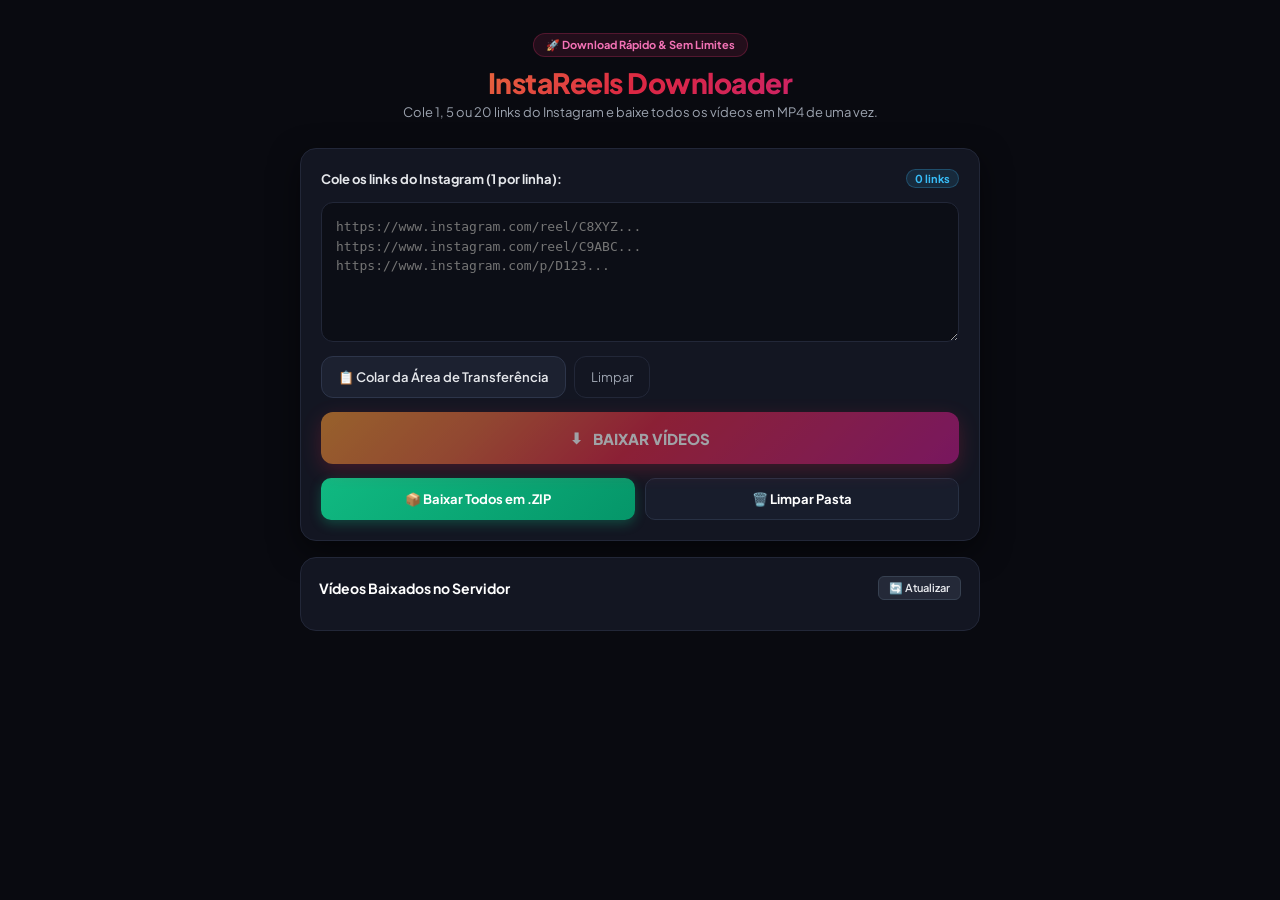
==== templates/index.html @ 551988db "Initial commit - InstaReels Batch Downloader" ====
<!DOCTYPE html>
<html lang="pt-BR">
<head>
  <meta charset="UTF-8">
  <meta name="viewport" content="width=device-width, initial-scale=1.0, maximum-scale=1.0, user-scalable=no">
  <title>InstaReels Downloader - Download em Lote</title>
  <link rel="preconnect" href="https://fonts.googleapis.com">
  <link rel="preconnect" href="https://fonts.gstatic.com" crossorigin>
  <link href="https://fonts.googleapis.com/css2?family=Plus+Jakarta+Sans:wght@400;500;600;700;800&display=swap" rel="stylesheet">
  <style>
    :root {
      --bg: #090a10;
      --card: #131622;
      --card-border: #222738;
      --text: #f3f4f6;
      --text-muted: #9ca3af;
      --gradient: linear-gradient(135deg, #f09433 0%, #e6683c 25%, #dc2743 50%, #cc2366 75%, #bc1888 100%);
      --accent: #e1306c;
      --success: #10b981;
      --error: #ef4444;
      --radius: 16px;
    }

    * {
      box-sizing: border-box;
      margin: 0;
      padding: 0;
      font-family: 'Plus Jakarta Sans', -apple-system, sans-serif;
      -webkit-tap-highlight-color: transparent;
    }

    body {
      background-color: var(--bg);
      color: var(--text);
      min-height: 100vh;
      display: flex;
      flex-direction: column;
      align-items: center;
      padding: 24px 16px;
    }

    .container {
      width: 100%;
      max-width: 680px;
      display: flex;
      flex-direction: column;
      gap: 16px;
    }

    /* Header */
    .header {
      text-align: center;
      padding: 8px 0 12px;
    }

    .badge {
      display: inline-flex;
      align-items: center;
      gap: 6px;
      background: rgba(225, 48, 108, 0.12);
      border: 1px solid rgba(225, 48, 108, 0.25);
      color: #f472b6;
      padding: 4px 12px;
      border-radius: 999px;
      font-size: 11px;
      font-weight: 700;
      margin-bottom: 8px;
    }

    .title {
      font-size: 28px;
      font-weight: 800;
      letter-spacing: -0.5px;
      background: var(--gradient);
      -webkit-background-clip: text;
      -webkit-text-fill-color: transparent;
      margin-bottom: 4px;
    }

    .subtitle {
      font-size: 13px;
      color: var(--text-muted);
    }

    /* Main Card */
    .card {
      background: var(--card);
      border: 1px solid var(--card-border);
      border-radius: var(--radius);
      padding: 20px;
      display: flex;
      flex-direction: column;
      gap: 14px;
      box-shadow: 0 10px 30px rgba(0, 0, 0, 0.5);
    }

    .input-header {
      display: flex;
      justify-content: space-between;
      align-items: center;
    }

    .input-label {
      font-size: 13px;
      font-weight: 700;
      color: #e5e7eb;
    }

    .counter-badge {
      font-size: 11px;
      font-weight: 700;
      color: #38bdf8;
      background: rgba(56, 189, 248, 0.12);
      border: 1px solid rgba(56, 189, 248, 0.25);
      padding: 2px 8px;
      border-radius: 999px;
    }

    textarea {
      width: 100%;
      min-height: 140px;
      background: #0c0e16;
      border: 1px solid var(--card-border);
      border-radius: 12px;
      padding: 14px;
      font-size: 13px;
      color: var(--text);
      outline: none;
      resize: vertical;
      line-height: 1.5;
      font-family: monospace;
      transition: all 0.2s;
    }

    textarea:focus {
      border-color: var(--accent);
      box-shadow: 0 0 0 3px rgba(225, 48, 108, 0.25);
    }

    .btn-row {
      display: flex;
      gap: 8px;
    }

    .btn-paste {
      background: #1c2130;
      border: 1px solid #2d354a;
      color: #e5e7eb;
      padding: 12px 16px;
      border-radius: 12px;
      font-size: 13px;
      font-weight: 600;
      cursor: pointer;
      display: flex;
      align-items: center;
      gap: 6px;
      transition: all 0.2s;
    }

    .btn-paste:hover {
      background: #2b3348;
    }

    .btn-clear {
      background: transparent;
      border: 1px solid var(--card-border);
      color: var(--text-muted);
      padding: 12px 16px;
      border-radius: 12px;
      font-size: 13px;
      cursor: pointer;
      transition: all 0.2s;
    }

    .btn-clear:hover {
      color: #fff;
      border-color: #4b5563;
    }

    .btn-download-all {
      width: 100%;
      background: var(--gradient);
      border: none;
      color: #fff;
      padding: 16px;
      border-radius: 12px;
      font-size: 15px;
      font-weight: 800;
      cursor: pointer;
      display: flex;
      align-items: center;
      justify-content: center;
      gap: 10px;
      box-shadow: 0 6px 20px rgba(220, 39, 67, 0.4);
      transition: all 0.2s;
    }

    .btn-download-all:hover:not(:disabled) {
      transform: translateY(-2px);
      box-shadow: 0 8px 25px rgba(220, 39, 67, 0.6);
    }

    .btn-download-all:disabled {
      opacity: 0.6;
      cursor: not-allowed;
      transform: none;
    }

    /* Batch Progress Card */
    .progress-card {
      background: #0f121b;
      border: 1px solid var(--card-border);
      border-radius: 14px;
      padding: 16px;
      display: flex;
      flex-direction: column;
      gap: 10px;
    }

    .progress-header {
      display: flex;
      justify-content: space-between;
      font-size: 12px;
      font-weight: 600;
    }

    .progress-bar-bg {
      width: 100%;
      height: 8px;
      background: #1c2130;
      border-radius: 999px;
      overflow: hidden;
    }

    .progress-bar-fill {
      height: 100%;
      width: 0%;
      background: var(--gradient);
      border-radius: 999px;
      transition: width 0.3s ease;
    }

    /* Queue items */
    .queue-list {
      display: flex;
      flex-direction: column;
      gap: 8px;
      max-height: 280px;
      overflow-y: auto;
    }

    .queue-item {
      display: flex;
      align-items: center;
      justify-content: space-between;
      padding: 10px 12px;
      background: #141824;
      border: 1px solid var(--card-border);
      border-radius: 10px;
      font-size: 12px;
    }

    .queue-item-info {
      display: flex;
      align-items: center;
      gap: 8px;
      overflow: hidden;
      max-width: 70%;
    }

    .queue-status-badge {
      font-size: 10px;
      font-weight: 700;
      padding: 2px 6px;
      border-radius: 4px;
      white-space: nowrap;
    }

    .status-waiting { background: #1e2436; color: #94a3b8; }
    .status-running { background: rgba(59, 130, 246, 0.2); color: #60a5fa; }
    .status-done { background: rgba(16, 185, 129, 0.2); color: #34d399; }
    .status-fail { background: rgba(239, 68, 68, 0.2); color: #f87171; }

    .queue-url {
      white-space: nowrap;
      overflow: hidden;
      text-overflow: ellipsis;
      color: #cbd5e1;
    }

    /* Quick Actions */
    .actions-grid {
      display: grid;
      grid-template-columns: 1fr 1fr;
      gap: 10px;
    }

    .btn-action {
      background: #181d2c;
      border: 1px solid #283144;
      color: #fff;
      padding: 12px;
      border-radius: 10px;
      font-size: 13px;
      font-weight: 700;
      text-align: center;
      text-decoration: none;
      cursor: pointer;
      display: flex;
      align-items: center;
      justify-content: center;
      gap: 6px;
      transition: all 0.2s;
    }

    .btn-action:hover {
      background: #232a3f;
      border-color: #3b455f;
    }

    .btn-zip {
      background: linear-gradient(135deg, #10b981, #059669);
      border: none;
      box-shadow: 0 4px 12px rgba(16, 185, 129, 0.3);
    }

    .btn-zip:hover {
      background: linear-gradient(135deg, #059669, #047857);
    }

    /* History */
    .history-card {
      background: var(--card);
      border: 1px solid var(--card-border);
      border-radius: var(--radius);
      padding: 18px;
    }

    .history-header {
      display: flex;
      justify-content: space-between;
      align-items: center;
      margin-bottom: 12px;
    }

    .history-title {
      font-size: 14px;
      font-weight: 700;
      color: #fff;
    }

    .history-list {
      display: flex;
      flex-direction: column;
      gap: 6px;
      max-height: 220px;
      overflow-y: auto;
    }

    .history-item {
      display: flex;
      align-items: center;
      justify-content: space-between;
      padding: 8px 12px;
      background: #0d0f17;
      border: 1px solid #1a1e2d;
      border-radius: 8px;
      font-size: 12px;
    }

    .history-name {
      color: #e2e8f0;
      max-width: 60%;
      white-space: nowrap;
      overflow: hidden;
      text-overflow: ellipsis;
    }

    .btn-sm {
      background: #242938;
      border: 1px solid #374151;
      color: #e5e7eb;
      padding: 4px 10px;
      border-radius: 6px;
      font-size: 11px;
      font-weight: 600;
      text-decoration: none;
      cursor: pointer;
    }

    .btn-sm:hover {
      background: #374151;
      color: #fff;
    }

    .spinner {
      width: 16px;
      height: 16px;
      border: 2px solid rgba(255, 255, 255, 0.3);
      border-top-color: #fff;
      border-radius: 50%;
      animation: spin 0.8s linear infinite;
    }

    @keyframes spin { to { transform: rotate(360deg); } }
    .hidden { display: none !important; }
  </style>
</head>
<body>
  <div class="container">
    <!-- Header -->
    <header class="header">
      <div class="badge">🚀 Download Rápido & Sem Limites</div>
      <h1 class="title">InstaReels Downloader</h1>
      <p class="subtitle">Cole 1, 5 ou 20 links do Instagram e baixe todos os vídeos em MP4 de uma vez.</p>
    </header>

    <!-- Main Card -->
    <main class="card">
      <div class="input-header">
        <label for="urlsInput" class="input-label">Cole os links do Instagram (1 por linha):</label>
        <span id="linkCountBadge" class="counter-badge">0 links</span>
      </div>

      <textarea 
        id="urlsInput" 
        placeholder="https://www.instagram.com/reel/C8XYZ...&#10;https://www.instagram.com/reel/C9ABC...&#10;https://www.instagram.com/p/D123..."
        autocomplete="off"
        spellcheck="false"
      ></textarea>

      <div class="btn-row">
        <button id="pasteBtn" class="btn-paste">
          📋 Colar da Área de Transferência
        </button>
        <button id="clearBtn" class="btn-clear">
          Limpar
        </button>
      </div>

      <button id="downloadAllBtn" class="btn-download-all">
        <span id="btnIcon">⬇</span>
        <span id="btnText">BAIXAR VÍDEOS</span>
        <div id="btnSpinner" class="spinner hidden"></div>
      </button>

      <!-- Progress / Queue Section -->
      <div id="progressCard" class="progress-card hidden">
        <div class="progress-header">
          <span id="progressSummary">Progresso: 0 de 0</span>
          <span id="progressPercent">0%</span>
        </div>
        <div class="progress-bar-bg">
          <div id="progressBarFill" class="progress-bar-fill"></div>
        </div>

        <div id="queueList" class="queue-list"></div>
      </div>

      <!-- Quick Action Buttons -->
      <div class="actions-grid">
        <a id="btnZipAll" href="/api/download-zip" class="btn-action btn-zip">
          📦 Baixar Todos em .ZIP
        </a>
        <button id="btnClearServer" class="btn-action">
          🗑️ Limpar Pasta
        </button>
      </div>
    </main>

    <!-- History / Files on server -->
    <section class="history-card">
      <div class="history-header">
        <h2 class="history-title">Vídeos Baixados no Servidor</h2>
        <button id="refreshBtn" class="btn-sm">🔄 Atualizar</button>
      </div>
      <div id="historyList" class="history-list"></div>
    </section>
  </div>

  <script>
    const urlsInput = document.getElementById('urlsInput');
    const linkCountBadge = document.getElementById('linkCountBadge');
    const pasteBtn = document.getElementById('pasteBtn');
    const clearBtn = document.getElementById('clearBtn');
    const downloadAllBtn = document.getElementById('downloadAllBtn');
    const btnIcon = document.getElementById('btnIcon');
    const btnText = document.getElementById('btnText');
    const btnSpinner = document.getElementById('btnSpinner');

    const progressCard = document.getElementById('progressCard');
    const progressSummary = document.getElementById('progressSummary');
    const progressPercent = document.getElementById('progressPercent');
    const progressBarFill = document.getElementById('progressBarFill');
    const queueList = document.getElementById('queueList');

    const historyList = document.getElementById('historyList');
    const refreshBtn = document.getElementById('refreshBtn');
    const btnClearServer = document.getElementById('btnClearServer');

    let isProcessing = false;

    // Helper to extract clean instagram links
    function getLinks() {
      const text = urlsInput.value;
      const regex = /https?:\/\/(?:www\.)?instagram\.com\/(?:reel|reels|p|tv)\/[A-Za-z0-9_-]+/g;
      const matches = text.match(regex) || [];
      // Remove duplicates while preserving order
      return [...new Set(matches)];
    }

    function updateCounter() {
      const links = getLinks();
      linkCountBadge.textContent = `${links.length} ${links.length === 1 ? 'link' : 'links'}`;
      downloadAllBtn.disabled = links.length === 0 || isProcessing;
    }

    urlsInput.addEventListener('input', updateCounter);

    // Paste button
    pasteBtn.addEventListener('click', async () => {
      try {
        const text = await navigator.clipboard.readText();
        if (text) {
          if (urlsInput.value.trim()) {
            urlsInput.value += '\n' + text.trim();
          } else {
            urlsInput.value = text.trim();
          }
          updateCounter();
        }
      } catch (e) {
        urlsInput.focus();
      }
    });

    // Clear button
    clearBtn.addEventListener('click', () => {
      urlsInput.value = '';
      updateCounter();
    });

    // Batch Download Process
    downloadAllBtn.addEventListener('click', async () => {
      const links = getLinks();
      if (links.length === 0 || isProcessing) return;

      isProcessing = true;
      downloadAllBtn.disabled = true;
      btnIcon.classList.add('hidden');
      btnSpinner.classList.remove('hidden');
      btnText.textContent = `BAIXANDO (${links.length} VÍDEOS)...`;

      progressCard.classList.remove('hidden');
      queueList.innerHTML = '';

      // Initialize queue UI
      const queueItems = links.map((link, idx) => {
        const div = document.createElement('div');
        div.className = 'queue-item';
        div.id = `queue-item-${idx}`;
        div.innerHTML = `
          <div class="queue-item-info">
            <span class="queue-status-badge status-waiting">Na fila</span>
            <span class="queue-url" title="${link}">${link}</span>
          </div>
          <span style="font-size:11px; color:#6b7280;">Aguardando</span>
        `;
        queueList.appendChild(div);
        return { link, idx, el: div };
      });

      let completed = 0;
      let successes = 0;

      // Process links sequentially to respect server and network resources
      for (const item of queueItems) {
        // Update item to running
        const badge = item.el.querySelector('.queue-status-badge');
        const detail = item.el.querySelector('span:last-child');
        badge.className = 'queue-status-badge status-running';
        badge.textContent = 'Baixando...';
        detail.textContent = 'Conectando...';

        try {
          const res = await fetch('/api/download', {
            method: 'POST',
            headers: { 'Content-Type': 'application/json' },
            body: JSON.stringify({ url: item.link })
          });
          const data = await res.json();

          if (data && data.success) {
            badge.className = 'queue-status-badge status-done';
            badge.textContent = '✓ Concluído';
            detail.innerHTML = `<a href="/videos/${encodeURIComponent(data.filename)}" download class="btn-sm">💾 Baixar (${data.size_mb} MB)</a>`;
            successes++;
          } else {
            badge.className = 'queue-status-badge status-fail';
            badge.textContent = '✕ Erro';
            detail.textContent = data.error || 'Falha';
          }
        } catch (err) {
          badge.className = 'queue-status-badge status-fail';
          badge.textContent = '✕ Falha de conexão';
          detail.textContent = 'Erro de rede';
        }

        completed++;
        const pct = Math.round((completed / links.length) * 100);
        progressSummary.textContent = `Progresso: ${completed} de ${links.length} (${successes} com sucesso)`;
        progressPercent.textContent = `${pct}%`;
        progressBarFill.style.width = `${pct}%`;
      }

      // Finish
      isProcessing = false;
      downloadAllBtn.disabled = false;
      btnIcon.classList.remove('hidden');
      btnSpinner.classList.add('hidden');
      btnText.textContent = `BAIXAR VÍDEOS`;
      loadHistory();
    });

    // Clear server files
    btnClearServer.addEventListener('click', async () => {
      if (confirm('Deseja apagar os vídeos baixados da pasta para liberar espaço?')) {
        await fetch('/api/clear-videos', { method: 'POST' });
        loadHistory();
      }
    });

    // Load History
    async function loadHistory() {
      try {
        const res = await fetch('/api/videos');
        const videos = await res.json();

        if (!videos || videos.length === 0) {
          historyList.innerHTML = '<div style="color:#6b7280; font-size:12px; text-align:center; padding:12px;">Nenhum vídeo salvo na pasta.</div>';
          return;
        }

        historyList.innerHTML = '';
        videos.forEach(v => {
          const item = document.createElement('div');
          item.className = 'history-item';
          item.innerHTML = `
            <div class="history-name" title="${v.name}">${v.name}</div>
            <div style="display:flex; align-items:center; gap:8px;">
              <span style="font-size:11px; color:#6b7280;">${v.size_mb} MB</span>
              <a href="/videos/${encodeURIComponent(v.name)}" download="${v.name}" class="btn-sm">⬇ Baixar</a>
            </div>
          `;
          historyList.appendChild(item);
        });
      } catch (e) {}
    }

    refreshBtn.addEventListener('click', loadHistory);
    updateCounter();
    loadHistory();
  </script>
</body>
</html>
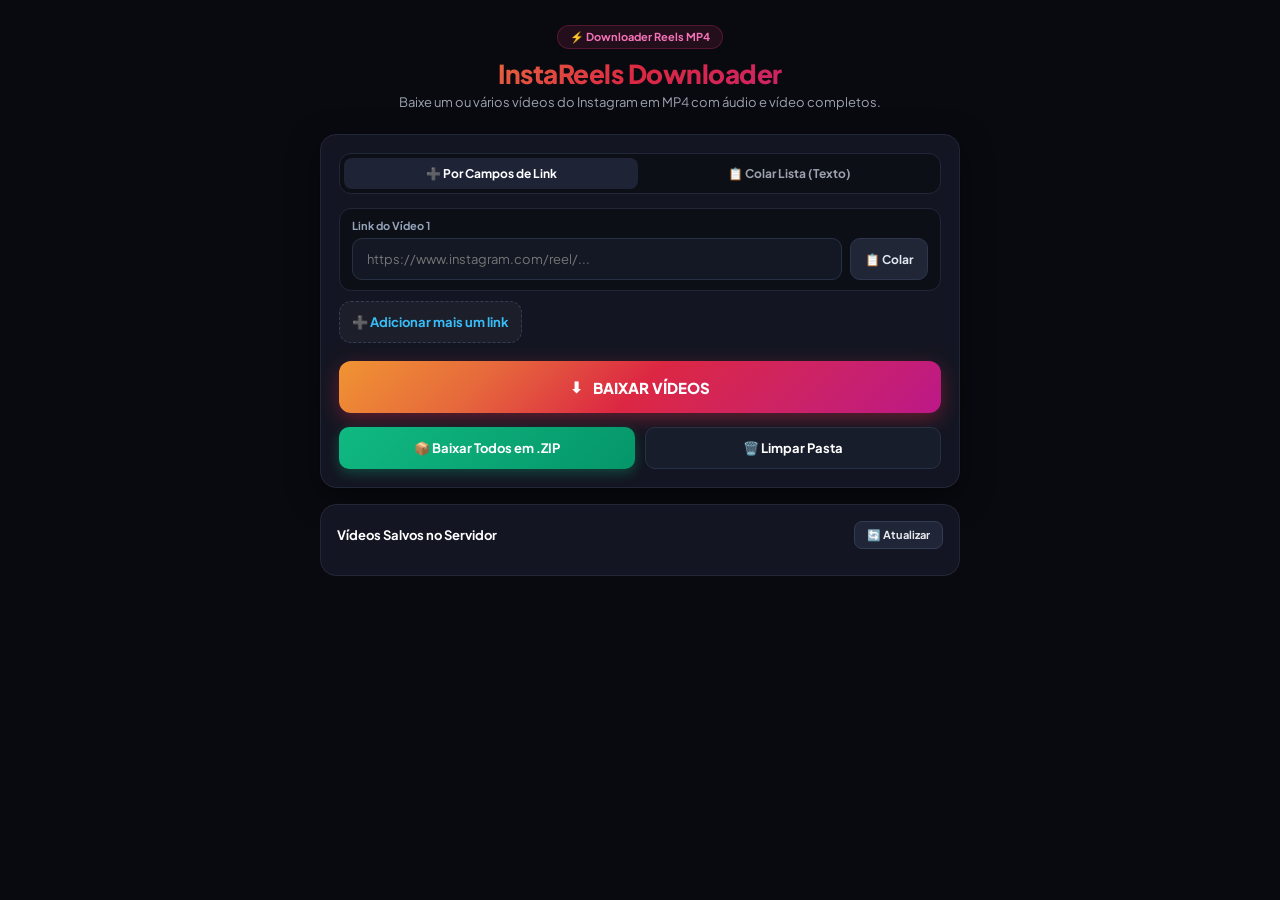
==== commit 76a9e935: "Fix video codec for mobile (H.264) and add dynamic link rows with add link button" ====
--- a/templates/index.html
+++ b/templates/index.html
@@ -3,7 +3,7 @@
 <head>
   <meta charset="UTF-8">
   <meta name="viewport" content="width=device-width, initial-scale=1.0, maximum-scale=1.0, user-scalable=no">
-  <title>InstaReels Downloader - Download em Lote</title>
+  <title>InstaReels Downloader</title>
   <link rel="preconnect" href="https://fonts.googleapis.com">
   <link rel="preconnect" href="https://fonts.gstatic.com" crossorigin>
   <link href="https://fonts.googleapis.com/css2?family=Plus+Jakarta+Sans:wght@400;500;600;700;800&display=swap" rel="stylesheet">
@@ -36,12 +36,12 @@
       display: flex;
       flex-direction: column;
       align-items: center;
-      padding: 24px 16px;
+      padding: 20px 14px;
     }
 
     .container {
       width: 100%;
-      max-width: 680px;
+      max-width: 640px;
       display: flex;
       flex-direction: column;
       gap: 16px;
@@ -50,7 +50,7 @@
     /* Header */
     .header {
       text-align: center;
-      padding: 8px 0 12px;
+      padding: 4px 0 8px;
     }
 
     .badge {
@@ -68,7 +68,7 @@
     }
 
     .title {
-      font-size: 28px;
+      font-size: 26px;
       font-weight: 800;
       letter-spacing: -0.5px;
       background: var(--gradient);
@@ -87,39 +87,154 @@
       background: var(--card);
       border: 1px solid var(--card-border);
       border-radius: var(--radius);
-      padding: 20px;
+      padding: 18px;
       display: flex;
       flex-direction: column;
       gap: 14px;
       box-shadow: 0 10px 30px rgba(0, 0, 0, 0.5);
     }
 
-    .input-header {
+    /* Mode Tabs */
+    .tab-bar {
+      display: flex;
+      background: #0d0f17;
+      border: 1px solid var(--card-border);
+      border-radius: 12px;
+      padding: 4px;
+      gap: 4px;
+    }
+
+    .tab-btn {
+      flex: 1;
+      background: transparent;
+      border: none;
+      color: var(--text-muted);
+      padding: 8px 12px;
+      font-size: 12px;
+      font-weight: 700;
+      border-radius: 8px;
+      cursor: pointer;
+      transition: all 0.2s;
+    }
+
+    .tab-btn.active {
+      background: #1e2436;
+      color: #fff;
+    }
+
+    /* Input List */
+    .link-list {
+      display: flex;
+      flex-direction: column;
+      gap: 10px;
+    }
+
+    .link-item {
+      display: flex;
+      flex-direction: column;
+      gap: 6px;
+      background: #0d0f17;
+      border: 1px solid var(--card-border);
+      border-radius: 12px;
+      padding: 10px 12px;
+      animation: fadeIn 0.2s ease;
+    }
+
+    .link-item-top {
       display: flex;
       justify-content: space-between;
       align-items: center;
     }
 
-    .input-label {
+    .link-item-label {
+      font-size: 11px;
+      font-weight: 700;
+      color: #94a3b8;
+    }
+
+    .btn-remove-row {
+      background: transparent;
+      border: none;
+      color: #ef4444;
+      font-size: 12px;
+      cursor: pointer;
+      padding: 2px 6px;
+      border-radius: 4px;
+    }
+
+    .btn-remove-row:hover {
+      background: rgba(239, 68, 68, 0.15);
+    }
+
+    .link-input-row {
+      display: flex;
+      gap: 8px;
+    }
+
+    input[type="text"] {
+      flex: 1;
+      background: #141824;
+      border: 1px solid #283144;
+      border-radius: 10px;
+      padding: 12px 14px;
       font-size: 13px;
-      font-weight: 700;
-      color: #e5e7eb;
-    }
-
-    .counter-badge {
-      font-size: 11px;
-      font-weight: 700;
+      color: var(--text);
+      outline: none;
+      transition: all 0.2s;
+    }
+
+    input[type="text"]:focus {
+      border-color: var(--accent);
+      box-shadow: 0 0 0 3px rgba(225, 48, 108, 0.2);
+    }
+
+    .btn-paste-row {
+      background: #202636;
+      border: 1px solid #2d364d;
+      color: #e2e8f0;
+      padding: 0 14px;
+      border-radius: 10px;
+      font-size: 12px;
+      font-weight: 700;
+      cursor: pointer;
+      display: flex;
+      align-items: center;
+      gap: 4px;
+      white-space: nowrap;
+      transition: all 0.2s;
+    }
+
+    .btn-paste-row:hover {
+      background: #2b354d;
+    }
+
+    /* Add Row Button */
+    .btn-add-row {
+      background: rgba(255, 255, 255, 0.04);
+      border: 1px dashed #333d54;
       color: #38bdf8;
-      background: rgba(56, 189, 248, 0.12);
-      border: 1px solid rgba(56, 189, 248, 0.25);
-      padding: 2px 8px;
-      border-radius: 999px;
-    }
-
-    textarea {
+      padding: 12px;
+      border-radius: 12px;
+      font-size: 13px;
+      font-weight: 700;
+      cursor: pointer;
+      display: flex;
+      align-items: center;
+      justify-content: center;
+      gap: 6px;
+      transition: all 0.2s;
+    }
+
+    .btn-add-row:hover {
+      background: rgba(56, 189, 248, 0.08);
+      border-color: #38bdf8;
+    }
+
+    /* Bulk Textarea (Alternative tab) */
+    .bulk-box textarea {
       width: 100%;
       min-height: 140px;
-      background: #0c0e16;
+      background: #0d0f17;
       border: 1px solid var(--card-border);
       border-radius: 12px;
       padding: 14px;
@@ -129,54 +244,14 @@
       resize: vertical;
       line-height: 1.5;
       font-family: monospace;
-      transition: all 0.2s;
-    }
-
-    textarea:focus {
+    }
+
+    .bulk-box textarea:focus {
       border-color: var(--accent);
-      box-shadow: 0 0 0 3px rgba(225, 48, 108, 0.25);
-    }
-
-    .btn-row {
-      display: flex;
-      gap: 8px;
-    }
-
-    .btn-paste {
-      background: #1c2130;
-      border: 1px solid #2d354a;
-      color: #e5e7eb;
-      padding: 12px 16px;
-      border-radius: 12px;
-      font-size: 13px;
-      font-weight: 600;
-      cursor: pointer;
-      display: flex;
-      align-items: center;
-      gap: 6px;
-      transition: all 0.2s;
-    }
-
-    .btn-paste:hover {
-      background: #2b3348;
-    }
-
-    .btn-clear {
-      background: transparent;
-      border: 1px solid var(--card-border);
-      color: var(--text-muted);
-      padding: 12px 16px;
-      border-radius: 12px;
-      font-size: 13px;
-      cursor: pointer;
-      transition: all 0.2s;
-    }
-
-    .btn-clear:hover {
-      color: #fff;
-      border-color: #4b5563;
-    }
-
+      box-shadow: 0 0 0 3px rgba(225, 48, 108, 0.2);
+    }
+
+    /* Main Action Button */
     .btn-download-all {
       width: 100%;
       background: var(--gradient);
@@ -193,6 +268,7 @@
       gap: 10px;
       box-shadow: 0 6px 20px rgba(220, 39, 67, 0.4);
       transition: all 0.2s;
+      margin-top: 4px;
     }
 
     .btn-download-all:hover:not(:disabled) {
@@ -206,22 +282,22 @@
       transform: none;
     }
 
-    /* Batch Progress Card */
+    /* Progress & Queue Section */
     .progress-card {
-      background: #0f121b;
+      background: #0d0f17;
       border: 1px solid var(--card-border);
       border-radius: 14px;
       padding: 16px;
       display: flex;
       flex-direction: column;
-      gap: 10px;
+      gap: 12px;
     }
 
     .progress-header {
       display: flex;
       justify-content: space-between;
       font-size: 12px;
-      font-weight: 600;
+      font-weight: 700;
     }
 
     .progress-bar-bg {
@@ -240,32 +316,27 @@
       transition: width 0.3s ease;
     }
 
-    /* Queue items */
     .queue-list {
       display: flex;
       flex-direction: column;
       gap: 8px;
-      max-height: 280px;
-      overflow-y: auto;
     }
 
     .queue-item {
       display: flex;
-      align-items: center;
-      justify-content: space-between;
+      flex-direction: column;
+      gap: 8px;
       padding: 10px 12px;
       background: #141824;
-      border: 1px solid var(--card-border);
+      border: 1px solid #22293b;
       border-radius: 10px;
       font-size: 12px;
     }
 
-    .queue-item-info {
-      display: flex;
-      align-items: center;
-      gap: 8px;
-      overflow: hidden;
-      max-width: 70%;
+    .queue-item-row {
+      display: flex;
+      align-items: center;
+      justify-content: space-between;
     }
 
     .queue-status-badge {
@@ -273,7 +344,6 @@
       font-weight: 700;
       padding: 2px 6px;
       border-radius: 4px;
-      white-space: nowrap;
     }
 
     .status-waiting { background: #1e2436; color: #94a3b8; }
@@ -281,11 +351,11 @@
     .status-done { background: rgba(16, 185, 129, 0.2); color: #34d399; }
     .status-fail { background: rgba(239, 68, 68, 0.2); color: #f87171; }
 
-    .queue-url {
-      white-space: nowrap;
-      overflow: hidden;
-      text-overflow: ellipsis;
-      color: #cbd5e1;
+    .video-preview-mini {
+      width: 100%;
+      max-height: 240px;
+      border-radius: 8px;
+      background: #000;
     }
 
     /* Quick Actions */
@@ -315,7 +385,6 @@
 
     .btn-action:hover {
       background: #232a3f;
-      border-color: #3b455f;
     }
 
     .btn-zip {
@@ -324,8 +393,24 @@
       box-shadow: 0 4px 12px rgba(16, 185, 129, 0.3);
     }
 
-    .btn-zip:hover {
-      background: linear-gradient(135deg, #059669, #047857);
+    .btn-sm {
+      background: #202638;
+      border: 1px solid #313b52;
+      color: #e5e7eb;
+      padding: 6px 12px;
+      border-radius: 8px;
+      font-size: 11px;
+      font-weight: 700;
+      text-decoration: none;
+      cursor: pointer;
+      display: inline-flex;
+      align-items: center;
+      gap: 4px;
+    }
+
+    .btn-sm:hover {
+      background: #2b354d;
+      color: #fff;
     }
 
     /* History */
@@ -333,18 +418,18 @@
       background: var(--card);
       border: 1px solid var(--card-border);
       border-radius: var(--radius);
-      padding: 18px;
+      padding: 16px;
     }
 
     .history-header {
       display: flex;
       justify-content: space-between;
       align-items: center;
-      margin-bottom: 12px;
+      margin-bottom: 10px;
     }
 
     .history-title {
-      font-size: 14px;
+      font-size: 13px;
       font-weight: 700;
       color: #fff;
     }
@@ -353,7 +438,7 @@
       display: flex;
       flex-direction: column;
       gap: 6px;
-      max-height: 220px;
+      max-height: 200px;
       overflow-y: auto;
     }
 
@@ -370,27 +455,10 @@
 
     .history-name {
       color: #e2e8f0;
-      max-width: 60%;
+      max-width: 55%;
       white-space: nowrap;
       overflow: hidden;
       text-overflow: ellipsis;
-    }
-
-    .btn-sm {
-      background: #242938;
-      border: 1px solid #374151;
-      color: #e5e7eb;
-      padding: 4px 10px;
-      border-radius: 6px;
-      font-size: 11px;
-      font-weight: 600;
-      text-decoration: none;
-      cursor: pointer;
-    }
-
-    .btn-sm:hover {
-      background: #374151;
-      color: #fff;
     }
 
     .spinner {
@@ -403,6 +471,8 @@
     }
 
     @keyframes spin { to { transform: rotate(360deg); } }
+    @keyframes fadeIn { from { opacity: 0; transform: translateY(-4px); } to { opacity: 1; transform: translateY(0); } }
+
     .hidden { display: none !important; }
   </style>
 </head>
@@ -410,35 +480,50 @@
   <div class="container">
     <!-- Header -->
     <header class="header">
-      <div class="badge">🚀 Download Rápido & Sem Limites</div>
+      <div class="badge">⚡ Downloader Reels MP4</div>
       <h1 class="title">InstaReels Downloader</h1>
-      <p class="subtitle">Cole 1, 5 ou 20 links do Instagram e baixe todos os vídeos em MP4 de uma vez.</p>
+      <p class="subtitle">Baixe um ou vários vídeos do Instagram em MP4 com áudio e vídeo completos.</p>
     </header>
 
     <!-- Main Card -->
     <main class="card">
-      <div class="input-header">
-        <label for="urlsInput" class="input-label">Cole os links do Instagram (1 por linha):</label>
-        <span id="linkCountBadge" class="counter-badge">0 links</span>
+      <!-- Mode Tabs -->
+      <div class="tab-bar">
+        <button id="tabFields" class="tab-btn active">➕ Por Campos de Link</button>
+        <button id="tabBulk" class="tab-btn">📋 Colar Lista (Texto)</button>
       </div>
 
-      <textarea 
-        id="urlsInput" 
-        placeholder="https://www.instagram.com/reel/C8XYZ...&#10;https://www.instagram.com/reel/C9ABC...&#10;https://www.instagram.com/p/D123..."
-        autocomplete="off"
-        spellcheck="false"
-      ></textarea>
-
-      <div class="btn-row">
-        <button id="pasteBtn" class="btn-paste">
-          📋 Colar da Área de Transferência
-        </button>
-        <button id="clearBtn" class="btn-clear">
-          Limpar
+      <!-- Mode 1: Dynamic Rows (Fields) -->
+      <div id="fieldsContainer">
+        <div id="linkRows" class="link-list">
+          <!-- Row 1 (default) -->
+          <div class="link-item" id="row-0">
+            <div class="link-item-top">
+              <span class="link-item-label">Link do Vídeo 1</span>
+            </div>
+            <div class="link-input-row">
+              <input type="text" class="link-input" placeholder="https://www.instagram.com/reel/..." spellcheck="false">
+              <button class="btn-paste-row" onclick="pasteToRow(0)">📋 Colar</button>
+            </div>
+          </div>
+        </div>
+
+        <button id="btnAddLink" class="btn-add-row" style="margin-top: 10px;">
+          ➕ Adicionar mais um link
         </button>
       </div>
 
-      <button id="downloadAllBtn" class="btn-download-all">
+      <!-- Mode 2: Bulk Textarea -->
+      <div id="bulkContainer" class="bulk-box hidden">
+        <textarea 
+          id="bulkTextarea" 
+          placeholder="Cole vários links aqui (um por linha):&#10;https://www.instagram.com/reel/C8XYZ...&#10;https://www.instagram.com/reel/C9ABC..."
+          spellcheck="false"
+        ></textarea>
+      </div>
+
+      <!-- Action Button -->
+      <button id="downloadBtn" class="btn-download-all">
         <span id="btnIcon">⬇</span>
         <span id="btnText">BAIXAR VÍDEOS</span>
         <div id="btnSpinner" class="spinner hidden"></div>
@@ -453,11 +538,10 @@
         <div class="progress-bar-bg">
           <div id="progressBarFill" class="progress-bar-fill"></div>
         </div>
-
         <div id="queueList" class="queue-list"></div>
       </div>
 
-      <!-- Quick Action Buttons -->
+      <!-- Quick Actions -->
       <div class="actions-grid">
         <a id="btnZipAll" href="/api/download-zip" class="btn-action btn-zip">
           📦 Baixar Todos em .ZIP
@@ -471,7 +555,7 @@
     <!-- History / Files on server -->
     <section class="history-card">
       <div class="history-header">
-        <h2 class="history-title">Vídeos Baixados no Servidor</h2>
+        <h2 class="history-title">Vídeos Salvos no Servidor</h2>
         <button id="refreshBtn" class="btn-sm">🔄 Atualizar</button>
       </div>
       <div id="historyList" class="history-list"></div>
@@ -479,11 +563,14 @@
   </div>
 
   <script>
-    const urlsInput = document.getElementById('urlsInput');
-    const linkCountBadge = document.getElementById('linkCountBadge');
-    const pasteBtn = document.getElementById('pasteBtn');
-    const clearBtn = document.getElementById('clearBtn');
-    const downloadAllBtn = document.getElementById('downloadAllBtn');
+    const tabFields = document.getElementById('tabFields');
+    const tabBulk = document.getElementById('tabBulk');
+    const fieldsContainer = document.getElementById('fieldsContainer');
+    const bulkContainer = document.getElementById('bulkContainer');
+    const linkRows = document.getElementById('linkRows');
+    const btnAddLink = document.getElementById('btnAddLink');
+    const bulkTextarea = document.getElementById('bulkTextarea');
+    const downloadBtn = document.getElementById('downloadBtn');
     const btnIcon = document.getElementById('btnIcon');
     const btnText = document.getElementById('btnText');
     const btnSpinner = document.getElementById('btnSpinner');
@@ -498,146 +585,197 @@
     const refreshBtn = document.getElementById('refreshBtn');
     const btnClearServer = document.getElementById('btnClearServer');
 
+    let currentMode = 'fields'; // 'fields' or 'bulk'
+    let rowCount = 1;
     let isProcessing = false;
 
-    // Helper to extract clean instagram links
-    function getLinks() {
-      const text = urlsInput.value;
-      const regex = /https?:\/\/(?:www\.)?instagram\.com\/(?:reel|reels|p|tv)\/[A-Za-z0-9_-]+/g;
-      const matches = text.match(regex) || [];
-      // Remove duplicates while preserving order
-      return [...new Set(matches)];
-    }
-
-    function updateCounter() {
-      const links = getLinks();
-      linkCountBadge.textContent = `${links.length} ${links.length === 1 ? 'link' : 'links'}`;
-      downloadAllBtn.disabled = links.length === 0 || isProcessing;
-    }
-
-    urlsInput.addEventListener('input', updateCounter);
-
-    // Paste button
-    pasteBtn.addEventListener('click', async () => {
+    // Tabs switch
+    tabFields.addEventListener('click', () => {
+      currentMode = 'fields';
+      tabFields.classList.add('active');
+      tabBulk.classList.remove('active');
+      fieldsContainer.classList.remove('hidden');
+      bulkContainer.classList.add('hidden');
+    });
+
+    tabBulk.addEventListener('click', () => {
+      currentMode = 'bulk';
+      tabBulk.classList.add('active');
+      tabFields.classList.remove('active');
+      bulkContainer.classList.remove('hidden');
+      fieldsContainer.classList.add('hidden');
+    });
+
+    // Add new row
+    btnAddLink.addEventListener('click', () => {
+      const idx = rowCount++;
+      const item = document.createElement('div');
+      item.className = 'link-item';
+      item.id = `row-${idx}`;
+      item.innerHTML = `
+        <div class="link-item-top">
+          <span class="link-item-label">Link do Vídeo ${idx + 1}</span>
+          <button class="btn-remove-row" onclick="removeRow(${idx})">✕ Remover</button>
+        </div>
+        <div class="link-input-row">
+          <input type="text" class="link-input" placeholder="https://www.instagram.com/reel/..." spellcheck="false">
+          <button class="btn-paste-row" onclick="pasteToRow(${idx})">📋 Colar</button>
+        </div>
+      `;
+      linkRows.appendChild(item);
+      const input = item.querySelector('input');
+      input.focus();
+    });
+
+    window.removeRow = function(idx) {
+      const el = document.getElementById(`row-${idx}`);
+      if (el) el.remove();
+    };
+
+    window.pasteToRow = async function(idx) {
       try {
         const text = await navigator.clipboard.readText();
-        if (text) {
-          if (urlsInput.value.trim()) {
-            urlsInput.value += '\n' + text.trim();
-          } else {
-            urlsInput.value = text.trim();
-          }
-          updateCounter();
+        const row = document.getElementById(`row-${idx}`);
+        if (row && text) {
+          const input = row.querySelector('input');
+          input.value = text.trim();
         }
       } catch (e) {
-        urlsInput.focus();
+        const row = document.getElementById(`row-${idx}`);
+        if (row) row.querySelector('input').focus();
       }
-    });
-
-    // Clear button
-    clearBtn.addEventListener('click', () => {
-      urlsInput.value = '';
-      updateCounter();
-    });
-
-    // Batch Download Process
-    downloadAllBtn.addEventListener('click', async () => {
-      const links = getLinks();
-      if (links.length === 0 || isProcessing) return;
+    };
+
+    // Collect URLs from active mode
+    function collectUrls() {
+      let urls = [];
+      if (currentMode === 'fields') {
+        const inputs = linkRows.querySelectorAll('.link-input');
+        inputs.forEach(input => {
+          const val = input.value.trim();
+          if (val && val.includes('instagram.com')) {
+            urls.push(val);
+          }
+        });
+      } else {
+        const text = bulkTextarea.value;
+        const regex = /https?:\/\/(?:www\.)?instagram\.com\/(?:reel|reels|p|tv)\/[A-Za-z0-9_-]+/g;
+        urls = text.match(regex) || [];
+      }
+      return [...new Set(urls)];
+    }
+
+    // Download Handler
+    downloadBtn.addEventListener('click', async () => {
+      const urls = collectUrls();
+      if (urls.length === 0) {
+        alert('Por favor, cole pelo menos um link válido do Instagram.');
+        return;
+      }
+
+      if (isProcessing) return;
 
       isProcessing = true;
-      downloadAllBtn.disabled = true;
+      downloadBtn.disabled = true;
       btnIcon.classList.add('hidden');
       btnSpinner.classList.remove('hidden');
-      btnText.textContent = `BAIXANDO (${links.length} VÍDEOS)...`;
+      btnText.textContent = `BAIXANDO (${urls.length} VÍDEOS)...`;
 
       progressCard.classList.remove('hidden');
       queueList.innerHTML = '';
 
-      // Initialize queue UI
-      const queueItems = links.map((link, idx) => {
+      // Initialize queue
+      const queueItems = urls.map((url, idx) => {
         const div = document.createElement('div');
         div.className = 'queue-item';
-        div.id = `queue-item-${idx}`;
+        div.id = `q-${idx}`;
         div.innerHTML = `
-          <div class="queue-item-info">
+          <div class="queue-item-row">
+            <span style="font-weight:700; color:#fff;">Vídeo ${idx + 1}</span>
             <span class="queue-status-badge status-waiting">Na fila</span>
-            <span class="queue-url" title="${link}">${link}</span>
           </div>
-          <span style="font-size:11px; color:#6b7280;">Aguardando</span>
+          <div style="font-size:11px; color:#94a3b8; overflow:hidden; text-overflow:ellipsis; white-space:nowrap;">
+            ${url}
+          </div>
+          <div class="video-container" style="display:none; margin-top:6px;"></div>
         `;
         queueList.appendChild(div);
-        return { link, idx, el: div };
+        return { url, idx, el: div };
       });
 
       let completed = 0;
       let successes = 0;
 
-      // Process links sequentially to respect server and network resources
       for (const item of queueItems) {
-        // Update item to running
         const badge = item.el.querySelector('.queue-status-badge');
-        const detail = item.el.querySelector('span:last-child');
+        const container = item.el.querySelector('.video-container');
+
         badge.className = 'queue-status-badge status-running';
         badge.textContent = 'Baixando...';
-        detail.textContent = 'Conectando...';
 
         try {
           const res = await fetch('/api/download', {
             method: 'POST',
             headers: { 'Content-Type': 'application/json' },
-            body: JSON.stringify({ url: item.link })
+            body: JSON.stringify({ url: item.url })
           });
           const data = await res.json();
 
           if (data && data.success) {
             badge.className = 'queue-status-badge status-done';
-            badge.textContent = '✓ Concluído';
-            detail.innerHTML = `<a href="/videos/${encodeURIComponent(data.filename)}" download class="btn-sm">💾 Baixar (${data.size_mb} MB)</a>`;
+            badge.textContent = `✓ Concluído (${data.size_mb} MB)`;
+
+            // Render video player with controls
+            container.style.display = 'block';
+            container.innerHTML = `
+              <video class="video-preview-mini" controls playsinline>
+                <source src="/videos/${encodeURIComponent(data.filename)}" type="video/mp4">
+              </video>
+              <div style="display:flex; justify-content:space-between; align-items:center; margin-top:6px;">
+                <span style="font-size:11px; color:#34d399; font-weight:700;">MP4 Completo (Áudio + Vídeo)</span>
+                <a href="/videos/${encodeURIComponent(data.filename)}" download="${data.filename}" class="btn-sm">💾 Baixar Arquivo</a>
+              </div>
+            `;
             successes++;
           } else {
             badge.className = 'queue-status-badge status-fail';
-            badge.textContent = '✕ Erro';
-            detail.textContent = data.error || 'Falha';
+            badge.textContent = data.error || 'Erro no download';
           }
         } catch (err) {
           badge.className = 'queue-status-badge status-fail';
-          badge.textContent = '✕ Falha de conexão';
-          detail.textContent = 'Erro de rede';
+          badge.textContent = 'Falha de rede';
         }
 
         completed++;
-        const pct = Math.round((completed / links.length) * 100);
-        progressSummary.textContent = `Progresso: ${completed} de ${links.length} (${successes} com sucesso)`;
+        const pct = Math.round((completed / urls.length) * 100);
+        progressSummary.textContent = `Progresso: ${completed} de ${urls.length} (${successes} com sucesso)`;
         progressPercent.textContent = `${pct}%`;
         progressBarFill.style.width = `${pct}%`;
       }
 
-      // Finish
       isProcessing = false;
-      downloadAllBtn.disabled = false;
+      downloadBtn.disabled = false;
       btnIcon.classList.remove('hidden');
       btnSpinner.classList.add('hidden');
-      btnText.textContent = `BAIXAR VÍDEOS`;
+      btnText.textContent = 'BAIXAR VÍDEOS';
       loadHistory();
     });
 
-    // Clear server files
+    // Clear server
     btnClearServer.addEventListener('click', async () => {
-      if (confirm('Deseja apagar os vídeos baixados da pasta para liberar espaço?')) {
+      if (confirm('Deseja apagar os vídeos da pasta do servidor para liberar espaço?')) {
         await fetch('/api/clear-videos', { method: 'POST' });
         loadHistory();
       }
     });
 
-    // Load History
+    // History
     async function loadHistory() {
       try {
         const res = await fetch('/api/videos');
         const videos = await res.json();
-
         if (!videos || videos.length === 0) {
-          historyList.innerHTML = '<div style="color:#6b7280; font-size:12px; text-align:center; padding:12px;">Nenhum vídeo salvo na pasta.</div>';
+          historyList.innerHTML = '<div style="color:#6b7280; font-size:11px; text-align:center; padding:10px;">Nenhum vídeo salvo no servidor.</div>';
           return;
         }
 
@@ -658,7 +796,6 @@
     }
 
     refreshBtn.addEventListener('click', loadHistory);
-    updateCounter();
     loadHistory();
   </script>
 </body>
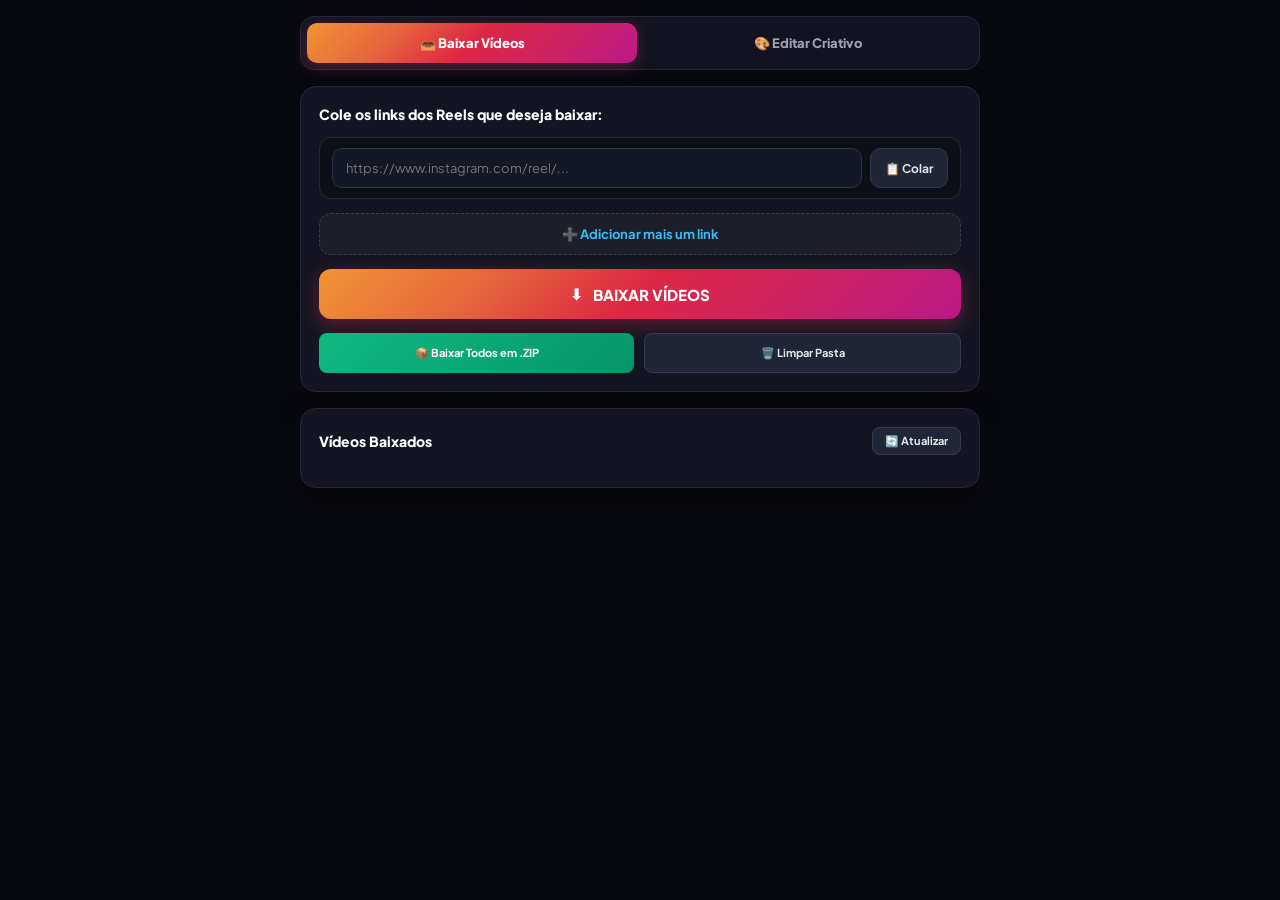
==== commit 99576001: "Add interactive Twitter/X style creative editor with custom profile, headline, live video preview an" ====
--- a/templates/index.html
+++ b/templates/index.html
@@ -3,7 +3,7 @@
 <head>
   <meta charset="UTF-8">
   <meta name="viewport" content="width=device-width, initial-scale=1.0, maximum-scale=1.0, user-scalable=no">
-  <title>InstaReels Downloader</title>
+  <title>InstaReels Studio - Downloader & Editor de Criativos</title>
   <link rel="preconnect" href="https://fonts.googleapis.com">
   <link rel="preconnect" href="https://fonts.gstatic.com" crossorigin>
   <link href="https://fonts.googleapis.com/css2?family=Plus+Jakarta+Sans:wght@400;500;600;700;800&display=swap" rel="stylesheet">
@@ -17,7 +17,7 @@
       --gradient: linear-gradient(135deg, #f09433 0%, #e6683c 25%, #dc2743 50%, #cc2366 75%, #bc1888 100%);
       --accent: #e1306c;
       --success: #10b981;
-      --error: #ef4444;
+      --purple: #8b5cf6;
       --radius: 16px;
     }
 
@@ -36,53 +36,72 @@
       display: flex;
       flex-direction: column;
       align-items: center;
-      padding: 20px 14px;
+      padding: 16px 12px 40px;
     }
 
     .container {
       width: 100%;
-      max-width: 640px;
+      max-width: 680px;
       display: flex;
       flex-direction: column;
       gap: 16px;
+    }
+
+    /* Top Navigation Tabs */
+    .nav-tabs {
+      display: flex;
+      background: #111420;
+      border: 1px solid var(--card-border);
+      border-radius: 14px;
+      padding: 6px;
+      gap: 6px;
+    }
+
+    .nav-tab-btn {
+      flex: 1;
+      background: transparent;
+      border: none;
+      color: var(--text-muted);
+      padding: 12px 14px;
+      font-size: 13px;
+      font-weight: 800;
+      border-radius: 10px;
+      cursor: pointer;
+      display: flex;
+      align-items: center;
+      justify-content: center;
+      gap: 8px;
+      transition: all 0.2s;
+    }
+
+    .nav-tab-btn.active {
+      background: var(--gradient);
+      color: #fff;
+      box-shadow: 0 4px 15px rgba(225, 48, 108, 0.35);
     }
 
     /* Header */
     .header {
       text-align: center;
-      padding: 4px 0 8px;
-    }
-
-    .badge {
-      display: inline-flex;
-      align-items: center;
-      gap: 6px;
-      background: rgba(225, 48, 108, 0.12);
-      border: 1px solid rgba(225, 48, 108, 0.25);
-      color: #f472b6;
-      padding: 4px 12px;
-      border-radius: 999px;
-      font-size: 11px;
-      font-weight: 700;
-      margin-bottom: 8px;
+      padding: 4px 0;
     }
 
     .title {
-      font-size: 26px;
+      font-size: 24px;
       font-weight: 800;
       letter-spacing: -0.5px;
       background: var(--gradient);
       -webkit-background-clip: text;
       -webkit-text-fill-color: transparent;
-      margin-bottom: 4px;
     }
 
     .subtitle {
-      font-size: 13px;
+      font-size: 12px;
       color: var(--text-muted);
-    }
-
-    /* Main Card */
+      margin-top: 2px;
+    }
+
+    /* Cards */
     .card {
       background: var(--card);
       border: 1px solid var(--card-border);
@@ -91,38 +110,19 @@
       display: flex;
       flex-direction: column;
       gap: 14px;
-      box-shadow: 0 10px 30px rgba(0, 0, 0, 0.5);
-    }
-
-    /* Mode Tabs */
-    .tab-bar {
-      display: flex;
-      background: #0d0f17;
-      border: 1px solid var(--card-border);
-      border-radius: 12px;
-      padding: 4px;
-      gap: 4px;
-    }
-
-    .tab-btn {
-      flex: 1;
-      background: transparent;
-      border: none;
-      color: var(--text-muted);
-      padding: 8px 12px;
-      font-size: 12px;
-      font-weight: 700;
-      border-radius: 8px;
-      cursor: pointer;
-      transition: all 0.2s;
-    }
-
-    .tab-btn.active {
-      background: #1e2436;
+      box-shadow: 0 10px 30px rgba(0, 0, 0, 0.4);
+    }
+
+    .section-title {
+      font-size: 14px;
+      font-weight: 800;
       color: #fff;
-    }
-
-    /* Input List */
+      display: flex;
+      align-items: center;
+      gap: 6px;
+    }
+
+    /* Inputs */
     .link-list {
       display: flex;
       flex-direction: column;
@@ -137,33 +137,6 @@
       border: 1px solid var(--card-border);
       border-radius: 12px;
       padding: 10px 12px;
-      animation: fadeIn 0.2s ease;
-    }
-
-    .link-item-top {
-      display: flex;
-      justify-content: space-between;
-      align-items: center;
-    }
-
-    .link-item-label {
-      font-size: 11px;
-      font-weight: 700;
-      color: #94a3b8;
-    }
-
-    .btn-remove-row {
-      background: transparent;
-      border: none;
-      color: #ef4444;
-      font-size: 12px;
-      cursor: pointer;
-      padding: 2px 6px;
-      border-radius: 4px;
-    }
-
-    .btn-remove-row:hover {
-      background: rgba(239, 68, 68, 0.15);
     }
 
     .link-input-row {
@@ -171,19 +144,20 @@
       gap: 8px;
     }
 
-    input[type="text"] {
+    input[type="text"], textarea, select {
       flex: 1;
+      width: 100%;
       background: #141824;
       border: 1px solid #283144;
       border-radius: 10px;
-      padding: 12px 14px;
+      padding: 11px 13px;
       font-size: 13px;
       color: var(--text);
       outline: none;
       transition: all 0.2s;
     }
 
-    input[type="text"]:focus {
+    input[type="text"]:focus, textarea:focus, select:focus {
       border-color: var(--accent);
       box-shadow: 0 0 0 3px rgba(225, 48, 108, 0.2);
     }
@@ -200,15 +174,8 @@
       display: flex;
       align-items: center;
       gap: 4px;
-      white-space: nowrap;
-      transition: all 0.2s;
-    }
-
-    .btn-paste-row:hover {
-      background: #2b354d;
-    }
-
-    /* Add Row Button */
+    }
+
     .btn-add-row {
       background: rgba(255, 255, 255, 0.04);
       border: 1px dashed #333d54;
@@ -222,42 +189,15 @@
       align-items: center;
       justify-content: center;
       gap: 6px;
-      transition: all 0.2s;
-    }
-
-    .btn-add-row:hover {
-      background: rgba(56, 189, 248, 0.08);
-      border-color: #38bdf8;
-    }
-
-    /* Bulk Textarea (Alternative tab) */
-    .bulk-box textarea {
-      width: 100%;
-      min-height: 140px;
-      background: #0d0f17;
-      border: 1px solid var(--card-border);
-      border-radius: 12px;
-      padding: 14px;
-      font-size: 13px;
-      color: var(--text);
-      outline: none;
-      resize: vertical;
-      line-height: 1.5;
-      font-family: monospace;
-    }
-
-    .bulk-box textarea:focus {
-      border-color: var(--accent);
-      box-shadow: 0 0 0 3px rgba(225, 48, 108, 0.2);
-    }
-
-    /* Main Action Button */
-    .btn-download-all {
+    }
+
+    /* Buttons */
+    .btn-download-all, .btn-render-all {
       width: 100%;
       background: var(--gradient);
       border: none;
       color: #fff;
-      padding: 16px;
+      padding: 15px;
       border-radius: 12px;
       font-size: 15px;
       font-weight: 800;
@@ -268,129 +208,225 @@
       gap: 10px;
       box-shadow: 0 6px 20px rgba(220, 39, 67, 0.4);
       transition: all 0.2s;
-      margin-top: 4px;
-    }
-
-    .btn-download-all:hover:not(:disabled) {
-      transform: translateY(-2px);
-      box-shadow: 0 8px 25px rgba(220, 39, 67, 0.6);
-    }
-
-    .btn-download-all:disabled {
+    }
+
+    .btn-download-all:disabled, .btn-render-all:disabled {
       opacity: 0.6;
       cursor: not-allowed;
-      transform: none;
-    }
-
-    /* Progress & Queue Section */
-    .progress-card {
-      background: #0d0f17;
+    }
+
+    /* EDITOR SPECIFIC STYLES */
+    .editor-grid {
+      display: flex;
+      flex-direction: column;
+      gap: 16px;
+    }
+
+    /* Interactive Preview Container (Simulating 9:16 mobile canvas) */
+    .preview-canvas-wrapper {
+      display: flex;
+      justify-content: center;
+      align-items: center;
+      padding: 12px;
+      background: #08090f;
+      border-radius: var(--radius);
       border: 1px solid var(--card-border);
-      border-radius: 14px;
-      padding: 16px;
+    }
+
+    .reels-canvas {
+      width: 320px;
+      height: 568px; /* 9:16 ratio scaled down from 1080x1920 (factor ~3.38) */
+      background: #ffffff;
+      border-radius: 24px;
+      box-shadow: 0 16px 40px rgba(0, 0, 0, 0.8);
+      position: relative;
+      overflow: hidden;
       display: flex;
       flex-direction: column;
-      gap: 12px;
-    }
-
-    .progress-header {
-      display: flex;
-      justify-content: space-between;
+      align-items: center;
+      user-select: none;
+    }
+
+    /* Twitter Profile Header inside Canvas */
+    .canvas-header {
+      width: 260px; /* ~880px scaled */
+      display: flex;
+      align-items: center;
+      gap: 10px;
+      margin-top: 110px; /* ~380px scaled */
+    }
+
+    .canvas-avatar-box {
+      position: relative;
+      width: 44px;
+      height: 44px;
+      flex-shrink: 0;
+    }
+
+    .canvas-avatar-img {
+      width: 44px;
+      height: 44px;
+      border-radius: 50%;
+      object-fit: cover;
+    }
+
+    .canvas-verified-badge {
+      position: absolute;
+      top: -2px;
+      right: -4px;
+      width: 14px;
+      height: 14px;
+    }
+
+    .canvas-names {
+      display: flex;
+      flex-direction: column;
+      overflow: hidden;
+    }
+
+    .canvas-name {
+      font-size: 11px;
+      font-weight: 800;
+      color: #000;
+      line-height: 1.2;
+      white-space: nowrap;
+      overflow: hidden;
+      text-overflow: ellipsis;
+    }
+
+    .canvas-handle {
+      font-size: 9px;
+      color: #65676b;
+      margin-top: 2px;
+    }
+
+    /* Headline inside Canvas */
+    .canvas-headline {
+      width: 260px;
+      margin-top: 12px;
+      font-size: 13px;
+      font-weight: 800;
+      color: #000;
+      line-height: 1.35;
+      white-space: pre-line;
+      text-align: left;
+    }
+
+    /* Video Frame inside Canvas */
+    .canvas-video-box {
+      width: 260px;
+      height: 230px;
+      margin-top: 12px;
+      position: relative;
+      border-radius: 10px;
+      overflow: hidden;
+      background: #000;
+      display: flex;
+      align-items: center;
+      justify-content: center;
+    }
+
+    .canvas-video-player {
+      width: 100%;
+      height: 100%;
+      object-fit: cover;
+      transform-origin: center center;
+    }
+
+    .canvas-watermark {
+      position: absolute;
+      top: 50%;
+      left: 50%;
+      transform: translate(-50%, -50%);
+      color: rgba(255, 255, 255, 0.4);
+      font-size: 11px;
+      font-weight: 800;
+      text-shadow: 0 1px 3px rgba(0, 0, 0, 0.6);
+      pointer-events: none;
+    }
+
+    /* Controls Panel */
+    .controls-card {
+      display: flex;
+      flex-direction: column;
+      gap: 14px;
+    }
+
+    .control-group {
+      display: flex;
+      flex-direction: column;
+      gap: 6px;
+    }
+
+    .control-label {
       font-size: 12px;
       font-weight: 700;
-    }
-
-    .progress-bar-bg {
+      color: #cbd5e1;
+      display: flex;
+      justify-content: space-between;
+    }
+
+    .control-row {
+      display: flex;
+      gap: 8px;
+      align-items: center;
+    }
+
+    .btn-preset {
+      flex: 1;
+      background: #141824;
+      border: 1px solid var(--card-border);
+      color: #cbd5e1;
+      padding: 8px;
+      border-radius: 8px;
+      font-size: 11px;
+      font-weight: 700;
+      cursor: pointer;
+      transition: all 0.2s;
+    }
+
+    .btn-preset.active {
+      background: var(--purple);
+      color: #fff;
+      border-color: var(--purple);
+    }
+
+    input[type="range"] {
       width: 100%;
-      height: 8px;
-      background: #1c2130;
-      border-radius: 999px;
-      overflow: hidden;
-    }
-
-    .progress-bar-fill {
-      height: 100%;
-      width: 0%;
-      background: var(--gradient);
-      border-radius: 999px;
-      transition: width 0.3s ease;
-    }
-
-    .queue-list {
+      accent-color: var(--accent);
+      cursor: pointer;
+    }
+
+    .btn-upload-avatar {
+      background: #1e2436;
+      border: 1px solid #2d364d;
+      color: #fff;
+      padding: 8px 12px;
+      border-radius: 8px;
+      font-size: 11px;
+      font-weight: 700;
+      cursor: pointer;
+      display: inline-flex;
+      align-items: center;
+      gap: 4px;
+    }
+
+    /* Queue & History */
+    .queue-list, .history-list {
       display: flex;
       flex-direction: column;
       gap: 8px;
     }
 
-    .queue-item {
-      display: flex;
-      flex-direction: column;
-      gap: 8px;
+    .queue-item, .history-item {
+      display: flex;
+      align-items: center;
+      justify-content: space-between;
       padding: 10px 12px;
       background: #141824;
-      border: 1px solid #22293b;
+      border: 1px solid var(--card-border);
       border-radius: 10px;
       font-size: 12px;
-    }
-
-    .queue-item-row {
-      display: flex;
-      align-items: center;
-      justify-content: space-between;
-    }
-
-    .queue-status-badge {
-      font-size: 10px;
-      font-weight: 700;
-      padding: 2px 6px;
-      border-radius: 4px;
-    }
-
-    .status-waiting { background: #1e2436; color: #94a3b8; }
-    .status-running { background: rgba(59, 130, 246, 0.2); color: #60a5fa; }
-    .status-done { background: rgba(16, 185, 129, 0.2); color: #34d399; }
-    .status-fail { background: rgba(239, 68, 68, 0.2); color: #f87171; }
-
-    .video-preview-mini {
-      width: 100%;
-      max-height: 240px;
-      border-radius: 8px;
-      background: #000;
-    }
-
-    /* Quick Actions */
-    .actions-grid {
-      display: grid;
-      grid-template-columns: 1fr 1fr;
-      gap: 10px;
-    }
-
-    .btn-action {
-      background: #181d2c;
-      border: 1px solid #283144;
-      color: #fff;
-      padding: 12px;
-      border-radius: 10px;
-      font-size: 13px;
-      font-weight: 700;
-      text-align: center;
-      text-decoration: none;
-      cursor: pointer;
-      display: flex;
-      align-items: center;
-      justify-content: center;
-      gap: 6px;
-      transition: all 0.2s;
-    }
-
-    .btn-action:hover {
-      background: #232a3f;
-    }
-
-    .btn-zip {
-      background: linear-gradient(135deg, #10b981, #059669);
-      border: none;
-      box-shadow: 0 4px 12px rgba(16, 185, 129, 0.3);
     }
 
     .btn-sm {
@@ -408,57 +444,16 @@
       gap: 4px;
     }
 
-    .btn-sm:hover {
-      background: #2b354d;
+    .btn-purple {
+      background: linear-gradient(135deg, #8b5cf6, #6d28d9);
       color: #fff;
-    }
-
-    /* History */
-    .history-card {
-      background: var(--card);
-      border: 1px solid var(--card-border);
-      border-radius: var(--radius);
-      padding: 16px;
-    }
-
-    .history-header {
-      display: flex;
-      justify-content: space-between;
-      align-items: center;
-      margin-bottom: 10px;
-    }
-
-    .history-title {
-      font-size: 13px;
-      font-weight: 700;
+      border: none;
+    }
+
+    .btn-green {
+      background: linear-gradient(135deg, #10b981, #059669);
       color: #fff;
-    }
-
-    .history-list {
-      display: flex;
-      flex-direction: column;
-      gap: 6px;
-      max-height: 200px;
-      overflow-y: auto;
-    }
-
-    .history-item {
-      display: flex;
-      align-items: center;
-      justify-content: space-between;
-      padding: 8px 12px;
-      background: #0d0f17;
-      border: 1px solid #1a1e2d;
-      border-radius: 8px;
-      font-size: 12px;
-    }
-
-    .history-name {
-      color: #e2e8f0;
-      max-width: 55%;
-      white-space: nowrap;
-      overflow: hidden;
-      text-overflow: ellipsis;
+      border: none;
     }
 
     .spinner {
@@ -471,36 +466,30 @@
     }
 
     @keyframes spin { to { transform: rotate(360deg); } }
-    @keyframes fadeIn { from { opacity: 0; transform: translateY(-4px); } to { opacity: 1; transform: translateY(0); } }
-
     .hidden { display: none !important; }
   </style>
 </head>
 <body>
   <div class="container">
-    <!-- Header -->
-    <header class="header">
-      <div class="badge">⚡ Downloader Reels MP4</div>
-      <h1 class="title">InstaReels Downloader</h1>
-      <p class="subtitle">Baixe um ou vários vídeos do Instagram em MP4 com áudio e vídeo completos.</p>
-    </header>
-
-    <!-- Main Card -->
-    <main class="card">
-      <!-- Mode Tabs -->
-      <div class="tab-bar">
-        <button id="tabFields" class="tab-btn active">➕ Por Campos de Link</button>
-        <button id="tabBulk" class="tab-btn">📋 Colar Lista (Texto)</button>
-      </div>
-
-      <!-- Mode 1: Dynamic Rows (Fields) -->
-      <div id="fieldsContainer">
+    <!-- Navigation Tabs -->
+    <nav class="nav-tabs">
+      <button id="navTabDownload" class="nav-tab-btn active">
+        <span>📥 Baixar Vídeos</span>
+      </button>
+      <button id="navTabCreative" class="nav-tab-btn">
+        <span>🎨 Editar Criativo</span>
+      </button>
+    </nav>
+
+    <!-- SECTION 1: DOWNLOADER -->
+    <div id="sectionDownloader" class="editor-grid">
+      <div class="card">
+        <div class="section-title">
+          <span>Cole os links dos Reels que deseja baixar:</span>
+        </div>
+
         <div id="linkRows" class="link-list">
-          <!-- Row 1 (default) -->
           <div class="link-item" id="row-0">
-            <div class="link-item-top">
-              <span class="link-item-label">Link do Vídeo 1</span>
-            </div>
             <div class="link-input-row">
               <input type="text" class="link-input" placeholder="https://www.instagram.com/reel/..." spellcheck="false">
               <button class="btn-paste-row" onclick="pasteToRow(0)">📋 Colar</button>
@@ -508,114 +497,242 @@
           </div>
         </div>
 
-        <button id="btnAddLink" class="btn-add-row" style="margin-top: 10px;">
+        <button id="btnAddLink" class="btn-add-row">
           ➕ Adicionar mais um link
         </button>
+
+        <button id="downloadBtn" class="btn-download-all">
+          <span id="btnIcon">⬇</span>
+          <span id="btnText">BAIXAR VÍDEOS</span>
+          <div id="btnSpinner" class="spinner hidden"></div>
+        </button>
+
+        <!-- Download Queue -->
+        <div id="progressCard" class="card hidden" style="padding: 14px; background: #0c0e16;">
+          <div style="display:flex; justify-content:space-between; font-size:12px; font-weight:700; margin-bottom:8px;">
+            <span id="progressSummary">Progresso: 0 de 0</span>
+            <span id="progressPercent">0%</span>
+          </div>
+          <div id="queueList" class="queue-list"></div>
+        </div>
+
+        <div style="display:flex; gap:10px;">
+          <a id="btnZipAll" href="/api/download-zip" class="btn-sm btn-green" style="flex:1; justify-content:center; padding:12px;">
+            📦 Baixar Todos em .ZIP
+          </a>
+          <button id="btnClearServer" class="btn-sm" style="flex:1; justify-content:center; padding:12px;">
+            🗑️ Limpar Pasta
+          </button>
+        </div>
       </div>
 
-      <!-- Mode 2: Bulk Textarea -->
-      <div id="bulkContainer" class="bulk-box hidden">
-        <textarea 
-          id="bulkTextarea" 
-          placeholder="Cole vários links aqui (um por linha):&#10;https://www.instagram.com/reel/C8XYZ...&#10;https://www.instagram.com/reel/C9ABC..."
-          spellcheck="false"
-        ></textarea>
+      <!-- History of downloaded files -->
+      <div class="card">
+        <div style="display:flex; justify-content:space-between; align-items:center;">
+          <div class="section-title">Vídeos Baixados</div>
+          <button id="refreshBtn" class="btn-sm">🔄 Atualizar</button>
+        </div>
+        <div id="historyList" class="history-list"></div>
       </div>
-
-      <!-- Action Button -->
-      <button id="downloadBtn" class="btn-download-all">
-        <span id="btnIcon">⬇</span>
-        <span id="btnText">BAIXAR VÍDEOS</span>
-        <div id="btnSpinner" class="spinner hidden"></div>
-      </button>
-
-      <!-- Progress / Queue Section -->
-      <div id="progressCard" class="progress-card hidden">
-        <div class="progress-header">
-          <span id="progressSummary">Progresso: 0 de 0</span>
-          <span id="progressPercent">0%</span>
-        </div>
-        <div class="progress-bar-bg">
-          <div id="progressBarFill" class="progress-bar-fill"></div>
-        </div>
-        <div id="queueList" class="queue-list"></div>
+    </div>
+
+    <!-- SECTION 2: CREATIVE EDITOR (TWITTER / X STYLE) -->
+    <div id="sectionCreative" class="editor-grid hidden">
+      <!-- 1. Video Selection -->
+      <div class="card">
+        <div class="section-title">1. Escolha o Vídeo para o Criativo</div>
+        <div style="display:flex; gap:8px;">
+          <select id="videoSelect" style="flex:1;">
+            <option value="">Selecione um vídeo baixado...</option>
+          </select>
+          <label class="btn-sm btn-purple" style="cursor:pointer; padding:12px;">
+            📁 Subir Vídeo
+            <input type="file" id="videoFileInput" accept="video/mp4,video/*" class="hidden">
+          </label>
+        </div>
       </div>
 
-      <!-- Quick Actions -->
-      <div class="actions-grid">
-        <a id="btnZipAll" href="/api/download-zip" class="btn-action btn-zip">
-          📦 Baixar Todos em .ZIP
-        </a>
-        <button id="btnClearServer" class="btn-action">
-          🗑️ Limpar Pasta
+      <!-- 2. Live Interactive Canvas Preview -->
+      <div class="preview-canvas-wrapper">
+        <div class="reels-canvas" id="reelsCanvas">
+          <!-- Profile Card -->
+          <div class="canvas-header" id="canvasHeader">
+            <div class="canvas-avatar-box">
+              <img id="previewAvatar" src="/avatar.png" class="canvas-avatar-img" alt="Avatar">
+              <img id="previewBadge" src="/badge.png" class="canvas-verified-badge" alt="Verified">
+            </div>
+            <div class="canvas-names">
+              <div id="previewName" class="canvas-name">Bruno César | Tráfego Pago e Orgânico</div>
+              <div id="previewHandle" class="canvas-handle">@brunocesar.2t</div>
+            </div>
+          </div>
+
+          <!-- Headline -->
+          <div id="previewHeadline" class="canvas-headline">A headline aqui a headline aqui
+A headline aqui a headline aqui
+A headline aqui a headline aqui</div>
+
+          <!-- Video Box -->
+          <div class="canvas-video-box" id="canvasVideoBox">
+            <video id="previewVideoPlayer" class="canvas-video-player" playsinline autoplay loop muted></video>
+            <div id="previewWatermark" class="canvas-watermark">@brunocesar.2t</div>
+          </div>
+        </div>
+      </div>
+
+      <!-- 3. Customization Controls -->
+      <div class="card controls-card">
+        <div class="section-title">2. Personalize o Perfil & Texto</div>
+
+        <!-- Avatar, Name, Handle, Verified -->
+        <div class="control-group">
+          <label class="control-label">Foto de Perfil:</label>
+          <div class="control-row">
+            <label class="btn-upload-avatar">
+              📷 Trocar Foto de Perfil
+              <input type="file" id="avatarFileInput" accept="image/*" class="hidden">
+            </label>
+            <label style="font-size:12px; display:flex; align-items:center; gap:6px; cursor:pointer; color:#94a3b8;">
+              <input type="checkbox" id="checkVerified" checked> Selo Verificado
+            </label>
+          </div>
+        </div>
+
+        <div class="control-group">
+          <label class="control-label">Nome Completo / Especialidade:</label>
+          <input type="text" id="inputName" value="Bruno César | Tráfego Pago e Orgânico">
+        </div>
+
+        <div class="control-group">
+          <label class="control-label">Arroba / Usuário:</label>
+          <input type="text" id="inputHandle" value="@brunocesar.2t">
+        </div>
+
+        <div class="control-group">
+          <label class="control-label">Headline / Texto da Postagem:</label>
+          <textarea id="inputHeadline" rows="3">A headline aqui a headline aqui
+A headline aqui a headline aqui
+A headline aqui a headline aqui</textarea>
+        </div>
+
+        <div class="section-title" style="margin-top:10px;">3. Recorte & Redimensionamento Livre do Vídeo</div>
+
+        <!-- Presets -->
+        <div class="control-group">
+          <label class="control-label">Formato do Vídeo:</label>
+          <div class="control-row">
+            <button class="btn-preset active" data-w="880" data-h="760">4:5 (Retângulo)</button>
+            <button class="btn-preset" data-w="880" data-h="880">1:1 (Quadrado)</button>
+            <button class="btn-preset" data-w="880" data-h="580">16:9 (Horizontal)</button>
+          </div>
+        </div>
+
+        <!-- Sliders -->
+        <div class="control-group">
+          <div class="control-label">
+            <span>Altura do Vídeo:</span>
+            <span id="valHeight">760px</span>
+          </div>
+          <input type="range" id="sliderHeight" min="400" max="1100" value="760">
+        </div>
+
+        <div class="control-group">
+          <div class="control-label">
+            <span>Largura do Vídeo:</span>
+            <span id="valWidth">880px</span>
+          </div>
+          <input type="range" id="sliderWidth" min="650" max="960" value="880">
+        </div>
+
+        <div class="control-group">
+          <div class="control-label">
+            <span>Zoom / Enquadramento (Cortar Bordas):</span>
+            <span id="valZoom">1.0x</span>
+          </div>
+          <input type="range" id="sliderZoom" min="1.0" max="2.2" step="0.05" value="1.0">
+        </div>
+
+        <div class="control-group">
+          <div class="control-label">
+            <span>Cantos Arredondados:</span>
+            <span id="valRadius">32px</span>
+          </div>
+          <input type="range" id="sliderRadius" min="0" max="50" value="32">
+        </div>
+
+        <div class="control-group">
+          <label class="control-label">Marca D'água sobre o Vídeo:</label>
+          <input type="text" id="inputWatermark" value="@brunocesar.2t">
+        </div>
+
+        <!-- Export Action -->
+        <button id="btnRenderCreative" class="btn-render-all">
+          <span id="renderIcon">🚀</span>
+          <span id="renderText">RENDERIZAR VÍDEO FINAL (1080x1920)</span>
+          <div id="renderSpinner" class="spinner hidden"></div>
         </button>
+
+        <!-- Final Export Result Card -->
+        <div id="exportResultCard" class="card hidden" style="background:#0c0e16; border-color:#10b981; align-items:center;">
+          <div style="color:#10b981; font-weight:800; font-size:14px;">✓ Vídeo Renderizado com Sucesso!</div>
+          <video id="finalExportVideo" controls playsinline style="width:100%; max-width:320px; border-radius:12px; background:#000;"></video>
+          <a id="btnDownloadFinalVideo" href="#" download class="btn-sm btn-green" style="width:100%; justify-content:center; padding:14px; font-size:14px;">
+            💾 Baixar Criativo Pronto MP4
+          </a>
+        </div>
       </div>
-    </main>
-
-    <!-- History / Files on server -->
-    <section class="history-card">
-      <div class="history-header">
-        <h2 class="history-title">Vídeos Salvos no Servidor</h2>
-        <button id="refreshBtn" class="btn-sm">🔄 Atualizar</button>
-      </div>
-      <div id="historyList" class="history-list"></div>
-    </section>
+    </div>
   </div>
 
   <script>
-    const tabFields = document.getElementById('tabFields');
-    const tabBulk = document.getElementById('tabBulk');
-    const fieldsContainer = document.getElementById('fieldsContainer');
-    const bulkContainer = document.getElementById('bulkContainer');
+    // Navigation
+    const navTabDownload = document.getElementById('navTabDownload');
+    const navTabCreative = document.getElementById('navTabCreative');
+    const sectionDownloader = document.getElementById('sectionDownloader');
+    const sectionCreative = document.getElementById('sectionCreative');
+
+    navTabDownload.addEventListener('click', () => {
+      navTabDownload.classList.add('active');
+      navTabCreative.classList.remove('active');
+      sectionDownloader.classList.remove('hidden');
+      sectionCreative.classList.add('hidden');
+    });
+
+    navTabCreative.addEventListener('click', () => {
+      navTabCreative.classList.add('active');
+      navTabDownload.classList.remove('active');
+      sectionCreative.classList.remove('hidden');
+      sectionDownloader.classList.add('hidden');
+      populateVideoSelect();
+    });
+
+    // DOWNLOADER LOGIC
     const linkRows = document.getElementById('linkRows');
     const btnAddLink = document.getElementById('btnAddLink');
-    const bulkTextarea = document.getElementById('bulkTextarea');
     const downloadBtn = document.getElementById('downloadBtn');
     const btnIcon = document.getElementById('btnIcon');
     const btnText = document.getElementById('btnText');
     const btnSpinner = document.getElementById('btnSpinner');
-
     const progressCard = document.getElementById('progressCard');
     const progressSummary = document.getElementById('progressSummary');
     const progressPercent = document.getElementById('progressPercent');
-    const progressBarFill = document.getElementById('progressBarFill');
     const queueList = document.getElementById('queueList');
-
     const historyList = document.getElementById('historyList');
     const refreshBtn = document.getElementById('refreshBtn');
     const btnClearServer = document.getElementById('btnClearServer');
 
-    let currentMode = 'fields'; // 'fields' or 'bulk'
     let rowCount = 1;
     let isProcessing = false;
 
-    // Tabs switch
-    tabFields.addEventListener('click', () => {
-      currentMode = 'fields';
-      tabFields.classList.add('active');
-      tabBulk.classList.remove('active');
-      fieldsContainer.classList.remove('hidden');
-      bulkContainer.classList.add('hidden');
-    });
-
-    tabBulk.addEventListener('click', () => {
-      currentMode = 'bulk';
-      tabBulk.classList.add('active');
-      tabFields.classList.remove('active');
-      bulkContainer.classList.remove('hidden');
-      fieldsContainer.classList.add('hidden');
-    });
-
-    // Add new row
     btnAddLink.addEventListener('click', () => {
       const idx = rowCount++;
       const item = document.createElement('div');
       item.className = 'link-item';
       item.id = `row-${idx}`;
       item.innerHTML = `
-        <div class="link-item-top">
-          <span class="link-item-label">Link do Vídeo ${idx + 1}</span>
-          <button class="btn-remove-row" onclick="removeRow(${idx})">✕ Remover</button>
+        <div style="display:flex; justify-content:space-between; margin-bottom:4px;">
+          <span style="font-size:11px; font-weight:700; color:#94a3b8;">Link do Vídeo ${idx + 1}</span>
+          <button style="background:none; border:none; color:#ef4444; font-size:12px; cursor:pointer;" onclick="document.getElementById('row-${idx}').remove()">✕ Remover</button>
         </div>
         <div class="link-input-row">
           <input type="text" class="link-input" placeholder="https://www.instagram.com/reel/..." spellcheck="false">
@@ -623,57 +740,28 @@
         </div>
       `;
       linkRows.appendChild(item);
-      const input = item.querySelector('input');
-      input.focus();
-    });
-
-    window.removeRow = function(idx) {
-      const el = document.getElementById(`row-${idx}`);
-      if (el) el.remove();
-    };
+    });
 
     window.pasteToRow = async function(idx) {
       try {
         const text = await navigator.clipboard.readText();
         const row = document.getElementById(`row-${idx}`);
-        if (row && text) {
-          const input = row.querySelector('input');
-          input.value = text.trim();
-        }
-      } catch (e) {
-        const row = document.getElementById(`row-${idx}`);
-        if (row) row.querySelector('input').focus();
-      }
+        if (row && text) row.querySelector('input').value = text.trim();
+      } catch (e) {}
     };
 
-    // Collect URLs from active mode
-    function collectUrls() {
-      let urls = [];
-      if (currentMode === 'fields') {
-        const inputs = linkRows.querySelectorAll('.link-input');
-        inputs.forEach(input => {
-          const val = input.value.trim();
-          if (val && val.includes('instagram.com')) {
-            urls.push(val);
-          }
-        });
-      } else {
-        const text = bulkTextarea.value;
-        const regex = /https?:\/\/(?:www\.)?instagram\.com\/(?:reel|reels|p|tv)\/[A-Za-z0-9_-]+/g;
-        urls = text.match(regex) || [];
-      }
-      return [...new Set(urls)];
-    }
-
-    // Download Handler
     downloadBtn.addEventListener('click', async () => {
-      const urls = collectUrls();
+      const inputs = linkRows.querySelectorAll('.link-input');
+      const urls = [];
+      inputs.forEach(i => {
+        const val = i.value.trim();
+        if (val && val.includes('instagram.com')) urls.push(val);
+      });
+
       if (urls.length === 0) {
-        alert('Por favor, cole pelo menos um link válido do Instagram.');
+        alert('Cole pelo menos um link do Instagram.');
         return;
       }
-
-      if (isProcessing) return;
 
       isProcessing = true;
       downloadBtn.disabled = true;
@@ -684,73 +772,45 @@
       progressCard.classList.remove('hidden');
       queueList.innerHTML = '';
 
-      // Initialize queue
-      const queueItems = urls.map((url, idx) => {
+      let completed = 0;
+      for (let i = 0; i < urls.length; i++) {
+        const url = urls[i];
         const div = document.createElement('div');
         div.className = 'queue-item';
-        div.id = `q-${idx}`;
         div.innerHTML = `
-          <div class="queue-item-row">
-            <span style="font-weight:700; color:#fff;">Vídeo ${idx + 1}</span>
-            <span class="queue-status-badge status-waiting">Na fila</span>
+          <div style="overflow:hidden; text-overflow:ellipsis; white-space:nowrap; max-width:65%;">
+            <b>Vídeo ${i + 1}</b>: ${url}
           </div>
-          <div style="font-size:11px; color:#94a3b8; overflow:hidden; text-overflow:ellipsis; white-space:nowrap;">
-            ${url}
-          </div>
-          <div class="video-container" style="display:none; margin-top:6px;"></div>
+          <span style="color:#60a5fa; font-weight:700; font-size:11px;">Baixando...</span>
         `;
         queueList.appendChild(div);
-        return { url, idx, el: div };
-      });
-
-      let completed = 0;
-      let successes = 0;
-
-      for (const item of queueItems) {
-        const badge = item.el.querySelector('.queue-status-badge');
-        const container = item.el.querySelector('.video-container');
-
-        badge.className = 'queue-status-badge status-running';
-        badge.textContent = 'Baixando...';
 
         try {
           const res = await fetch('/api/download', {
             method: 'POST',
             headers: { 'Content-Type': 'application/json' },
-            body: JSON.stringify({ url: item.url })
+            body: JSON.stringify({ url })
           });
           const data = await res.json();
-
           if (data && data.success) {
-            badge.className = 'queue-status-badge status-done';
-            badge.textContent = `✓ Concluído (${data.size_mb} MB)`;
-
-            // Render video player with controls
-            container.style.display = 'block';
-            container.innerHTML = `
-              <video class="video-preview-mini" controls playsinline>
-                <source src="/videos/${encodeURIComponent(data.filename)}" type="video/mp4">
-              </video>
-              <div style="display:flex; justify-content:space-between; align-items:center; margin-top:6px;">
-                <span style="font-size:11px; color:#34d399; font-weight:700;">MP4 Completo (Áudio + Vídeo)</span>
-                <a href="/videos/${encodeURIComponent(data.filename)}" download="${data.filename}" class="btn-sm">💾 Baixar Arquivo</a>
+            div.innerHTML = `
+              <div style="overflow:hidden; text-overflow:ellipsis; white-space:nowrap; max-width:55%;">
+                <span style="color:#10b981;">✓</span> ${data.filename} (${data.size_mb} MB)
+              </div>
+              <div style="display:flex; gap:6px;">
+                <button onclick="editCreativeWithVideo('${encodeURIComponent(data.filename)}')" class="btn-sm btn-purple">🎨 Criar Criativo</button>
+                <a href="/videos/${encodeURIComponent(data.filename)}?download=1" download="${data.filename}" class="btn-sm">💾 Baixar</a>
               </div>
             `;
-            successes++;
           } else {
-            badge.className = 'queue-status-badge status-fail';
-            badge.textContent = data.error || 'Erro no download';
+            div.innerHTML = `<span style="color:#ef4444;">✕ Erro: ${data.error || 'Falha'}</span>`;
           }
         } catch (err) {
-          badge.className = 'queue-status-badge status-fail';
-          badge.textContent = 'Falha de rede';
+          div.innerHTML = `<span style="color:#ef4444;">✕ Falha de conexão</span>`;
         }
-
         completed++;
-        const pct = Math.round((completed / urls.length) * 100);
-        progressSummary.textContent = `Progresso: ${completed} de ${urls.length} (${successes} com sucesso)`;
-        progressPercent.textContent = `${pct}%`;
-        progressBarFill.style.width = `${pct}%`;
+        progressSummary.textContent = `Progresso: ${completed} de ${urls.length}`;
+        progressPercent.textContent = `${Math.round(completed/urls.length * 100)}%`;
       }
 
       isProcessing = false;
@@ -759,17 +819,9 @@
       btnSpinner.classList.add('hidden');
       btnText.textContent = 'BAIXAR VÍDEOS';
       loadHistory();
-    });
-
-    // Clear server
-    btnClearServer.addEventListener('click', async () => {
-      if (confirm('Deseja apagar os vídeos da pasta do servidor para liberar espaço?')) {
-        await fetch('/api/clear-videos', { method: 'POST' });
-        loadHistory();
-      }
-    });
-
-    // History
+      populateVideoSelect();
+    });
+
     async function loadHistory() {
       try {
         const res = await fetch('/api/videos');
@@ -783,11 +835,14 @@
         videos.forEach(v => {
           const item = document.createElement('div');
           item.className = 'history-item';
+          const isCriativo = v.is_creative ? '<span style="color:#8b5cf6; font-weight:800; font-size:10px; margin-right:4px;">[CRIATIVO]</span>' : '';
           item.innerHTML = `
-            <div class="history-name" title="${v.name}">${v.name}</div>
-            <div style="display:flex; align-items:center; gap:8px;">
-              <span style="font-size:11px; color:#6b7280;">${v.size_mb} MB</span>
-              <a href="/videos/${encodeURIComponent(v.name)}" download="${v.name}" class="btn-sm">⬇ Baixar</a>
+            <div style="overflow:hidden; text-overflow:ellipsis; white-space:nowrap; max-width:50%;">
+              ${isCriativo}${v.name}
+            </div>
+            <div style="display:flex; gap:6px;">
+              <button onclick="editCreativeWithVideo('${encodeURIComponent(v.name)}')" class="btn-sm btn-purple">🎨 Editar</button>
+              <a href="/videos/${encodeURIComponent(v.name)}?download=1" download="${v.name}" class="btn-sm">⬇ Baixar</a>
             </div>
           `;
           historyList.appendChild(item);
@@ -795,8 +850,257 @@
       } catch (e) {}
     }
 
+    btnClearServer.addEventListener('click', async () => {
+      if (confirm('Deseja apagar os vídeos da pasta do servidor?')) {
+        await fetch('/api/clear-videos', { method: 'POST' });
+        loadHistory();
+        populateVideoSelect();
+      }
+    });
+
     refreshBtn.addEventListener('click', loadHistory);
     loadHistory();
+
+    // CREATIVE EDITOR LOGIC
+    const videoSelect = document.getElementById('videoSelect');
+    const videoFileInput = document.getElementById('videoFileInput');
+    const previewVideoPlayer = document.getElementById('previewVideoPlayer');
+    const canvasVideoBox = document.getElementById('canvasVideoBox');
+
+    const inputName = document.getElementById('inputName');
+    const inputHandle = document.getElementById('inputHandle');
+    const inputHeadline = document.getElementById('inputHeadline');
+    const checkVerified = document.getElementById('checkVerified');
+    const inputWatermark = document.getElementById('inputWatermark');
+    const avatarFileInput = document.getElementById('avatarFileInput');
+
+    const previewName = document.getElementById('previewName');
+    const previewHandle = document.getElementById('previewHandle');
+    const previewHeadline = document.getElementById('previewHeadline');
+    const previewBadge = document.getElementById('previewBadge');
+    const previewAvatar = document.getElementById('previewAvatar');
+    const previewWatermark = document.getElementById('previewWatermark');
+
+    const sliderHeight = document.getElementById('sliderHeight');
+    const sliderWidth = document.getElementById('sliderWidth');
+    const sliderZoom = document.getElementById('sliderZoom');
+    const sliderRadius = document.getElementById('sliderRadius');
+
+    const valHeight = document.getElementById('valHeight');
+    const valWidth = document.getElementById('valWidth');
+    const valZoom = document.getElementById('valZoom');
+    const valRadius = document.getElementById('valRadius');
+
+    const btnRenderCreative = document.getElementById('btnRenderCreative');
+    const renderIcon = document.getElementById('renderIcon');
+    const renderText = document.getElementById('renderText');
+    const renderSpinner = document.getElementById('renderSpinner');
+    const exportResultCard = document.getElementById('exportResultCard');
+    const finalExportVideo = document.getElementById('finalExportVideo');
+    const btnDownloadFinalVideo = document.getElementById('btnDownloadFinalVideo');
+
+    let customAvatarServerPath = null;
+
+    // Populate video dropdown
+    async function populateVideoSelect() {
+      try {
+        const res = await fetch('/api/videos');
+        const videos = await res.json();
+        const cur = videoSelect.value;
+        videoSelect.innerHTML = '<option value="">Selecione um vídeo baixado...</option>';
+        videos.forEach(v => {
+          const opt = document.createElement('option');
+          opt.value = v.name;
+          opt.textContent = `${v.name} (${v.size_mb} MB)`;
+          videoSelect.appendChild(opt);
+        });
+        if (cur) videoSelect.value = cur;
+      } catch (e) {}
+    }
+
+    videoSelect.addEventListener('change', () => {
+      const fn = videoSelect.value;
+      if (fn) {
+        previewVideoPlayer.src = `/videos/${encodeURIComponent(fn)}`;
+        previewVideoPlayer.play();
+      }
+    });
+
+    window.editCreativeWithVideo = function(filenameEncoded) {
+      const fn = decodeURIComponent(filenameEncoded);
+      navTabCreative.click();
+      setTimeout(() => {
+        videoSelect.value = fn;
+        previewVideoPlayer.src = `/videos/${encodeURIComponent(fn)}`;
+        previewVideoPlayer.play();
+      }, 200);
+    };
+
+    // Upload custom video file directly from device
+    videoFileInput.addEventListener('change', async (e) => {
+      const file = e.target.files[0];
+      if (!file) return;
+      const formData = new FormData();
+      formData.append('video', file);
+
+      try {
+        const res = await fetch('/api/upload-video', { method: 'POST', body: formData });
+        const data = await res.json();
+        if (data && data.success) {
+          await populateVideoSelect();
+          videoSelect.value = data.filename;
+          previewVideoPlayer.src = `/videos/${encodeURIComponent(data.filename)}`;
+          previewVideoPlayer.play();
+        }
+      } catch (err) {
+        alert('Erro ao enviar vídeo.');
+      }
+    });
+
+    // Upload custom profile photo
+    avatarFileInput.addEventListener('change', async (e) => {
+      const file = e.target.files[0];
+      if (!file) return;
+
+      // Local instant preview
+      previewAvatar.src = URL.createObjectURL(file);
+
+      // Upload to server
+      const formData = new FormData();
+      formData.append('avatar', file);
+      try {
+        const res = await fetch('/api/upload-avatar', { method: 'POST', body: formData });
+        const data = await res.json();
+        if (data && data.success) {
+          customAvatarServerPath = data.avatar_path;
+        }
+      } catch (err) {}
+    });
+
+    // Live Text Sync
+    inputName.addEventListener('input', () => {
+      previewName.textContent = inputName.value || 'Nome do Usuário';
+    });
+
+    inputHandle.addEventListener('input', () => {
+      previewHandle.textContent = inputHandle.value || '@usuario';
+    });
+
+    inputHeadline.addEventListener('input', () => {
+      previewHeadline.textContent = inputHeadline.value || '';
+    });
+
+    checkVerified.addEventListener('change', () => {
+      previewBadge.style.display = checkVerified.checked ? 'block' : 'none';
+    });
+
+    inputWatermark.addEventListener('input', () => {
+      previewWatermark.textContent = inputWatermark.value || '';
+    });
+
+    // Video Size & Crop Sliders Sync
+    function updateCanvasLayout() {
+      const wVal = parseInt(sliderWidth.value);
+      const hVal = parseInt(sliderHeight.value);
+      const zoomVal = parseFloat(sliderZoom.value);
+      const radiusVal = parseInt(sliderRadius.value);
+
+      valWidth.textContent = `${wVal}px`;
+      valHeight.textContent = `${hVal}px`;
+      valZoom.textContent = `${zoomVal.toFixed(1)}x`;
+      valRadius.textContent = `${radiusVal}px`;
+
+      // Scale to canvas visual size (~3.38 scale down factor)
+      const visualScale = 320 / 1080;
+      canvasVideoBox.style.width = `${Math.round(wVal * visualScale)}px`;
+      canvasVideoBox.style.height = `${Math.round(hVal * visualScale)}px`;
+      canvasVideoBox.style.borderRadius = `${Math.round(radiusVal * visualScale)}px`;
+
+      // Apply zoom to player
+      previewVideoPlayer.style.transform = `scale(${zoomVal})`;
+    }
+
+    sliderWidth.addEventListener('input', updateCanvasLayout);
+    sliderHeight.addEventListener('input', updateCanvasLayout);
+    sliderZoom.addEventListener('input', updateCanvasLayout);
+    sliderRadius.addEventListener('input', updateCanvasLayout);
+
+    // Preset buttons
+    document.querySelectorAll('.btn-preset').forEach(btn => {
+      btn.addEventListener('click', () => {
+        document.querySelectorAll('.btn-preset').forEach(b => b.classList.remove('active'));
+        btn.classList.add('active');
+        const w = parseInt(btn.dataset.w);
+        const h = parseInt(btn.dataset.h);
+        sliderWidth.value = w;
+        sliderHeight.value = h;
+        updateCanvasLayout();
+      });
+    });
+
+    // Render Action
+    btnRenderCreative.addEventListener('click', async () => {
+      const filename = videoSelect.value;
+      if (!filename) {
+        alert('Por favor, selecione ou envie um vídeo primeiro.');
+        return;
+      }
+
+      btnRenderCreative.disabled = true;
+      renderIcon.classList.add('hidden');
+      renderSpinner.classList.remove('hidden');
+      renderText.textContent = 'RENDERIZANDO VÍDEO (1080x1920)...';
+
+      const payload = {
+        filename: filename,
+        avatar_path: customAvatarServerPath,
+        name: inputName.value.trim(),
+        handle: inputHandle.value.trim(),
+        headline: inputHeadline.value.trim(),
+        verified: checkVerified.checked,
+        video_w: parseInt(sliderWidth.value),
+        video_h: parseInt(sliderHeight.value),
+        video_zoom: parseFloat(sliderZoom.value),
+        corner_radius: parseInt(sliderRadius.value),
+        watermark_text: inputWatermark.value.trim(),
+        watermark_opacity: 0.35
+      };
+
+      try {
+        const res = await fetch('/api/render-creative', {
+          method: 'POST',
+          headers: { 'Content-Type': 'application/json' },
+          body: JSON.stringify(payload)
+        });
+        const data = await res.json();
+
+        btnRenderCreative.disabled = false;
+        renderIcon.classList.remove('hidden');
+        renderSpinner.classList.add('hidden');
+        renderText.textContent = 'RENDERIZAR VÍDEO FINAL (1080x1920)';
+
+        if (data && data.success) {
+          finalExportVideo.src = `/videos/${encodeURIComponent(data.filename)}`;
+          finalExportVideo.play();
+          btnDownloadFinalVideo.href = `/videos/${encodeURIComponent(data.filename)}?download=1`;
+          btnDownloadFinalVideo.download = data.filename;
+          exportResultCard.classList.remove('hidden');
+          exportResultCard.scrollIntoView({ behavior: 'smooth' });
+          loadHistory();
+        } else {
+          alert('Erro ao renderizar: ' + (data.error || 'Falha no processamento.'));
+        }
+      } catch (err) {
+        btnRenderCreative.disabled = false;
+        renderIcon.classList.remove('hidden');
+        renderSpinner.classList.add('hidden');
+        renderText.textContent = 'RENDERIZAR VÍDEO FINAL (1080x1920)';
+        alert('Falha na comunicação com o servidor.');
+      }
+    });
+
+    // Initial setup
+    updateCanvasLayout();
   </script>
 </body>
 </html>
